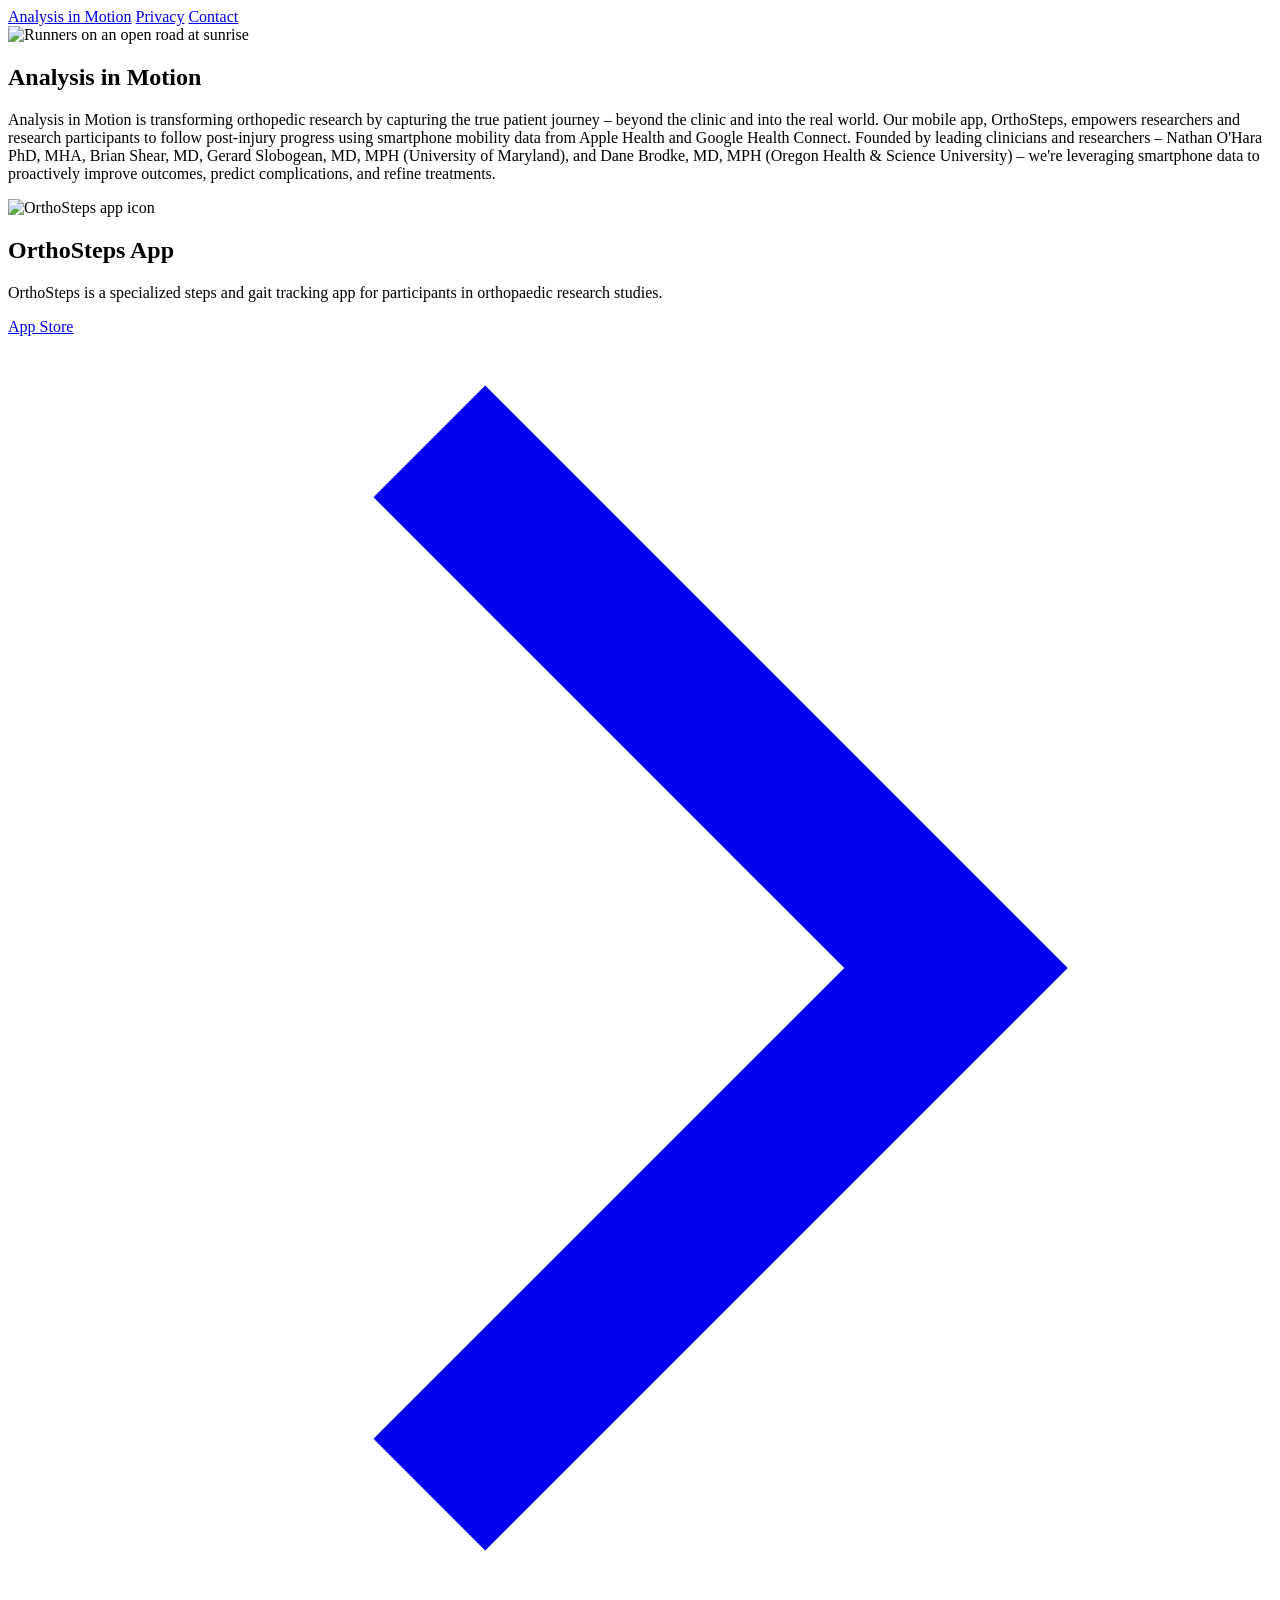
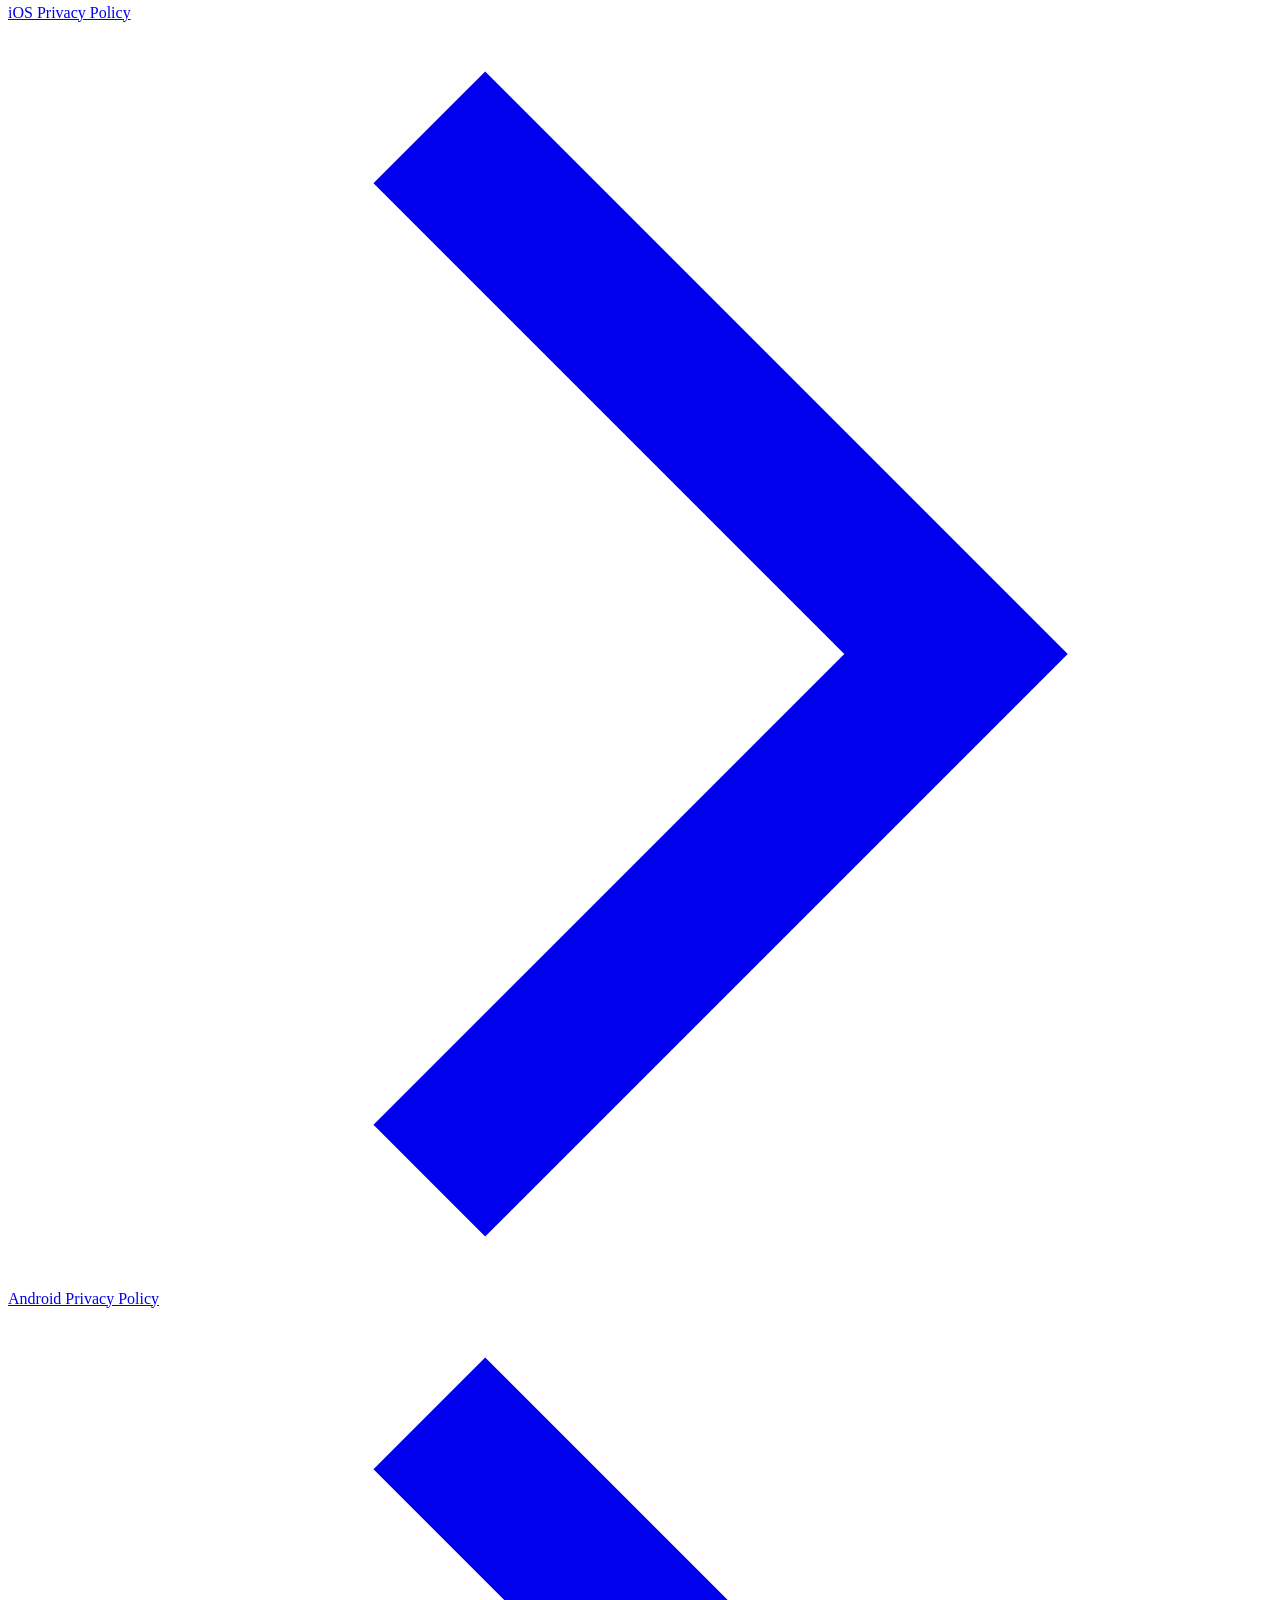
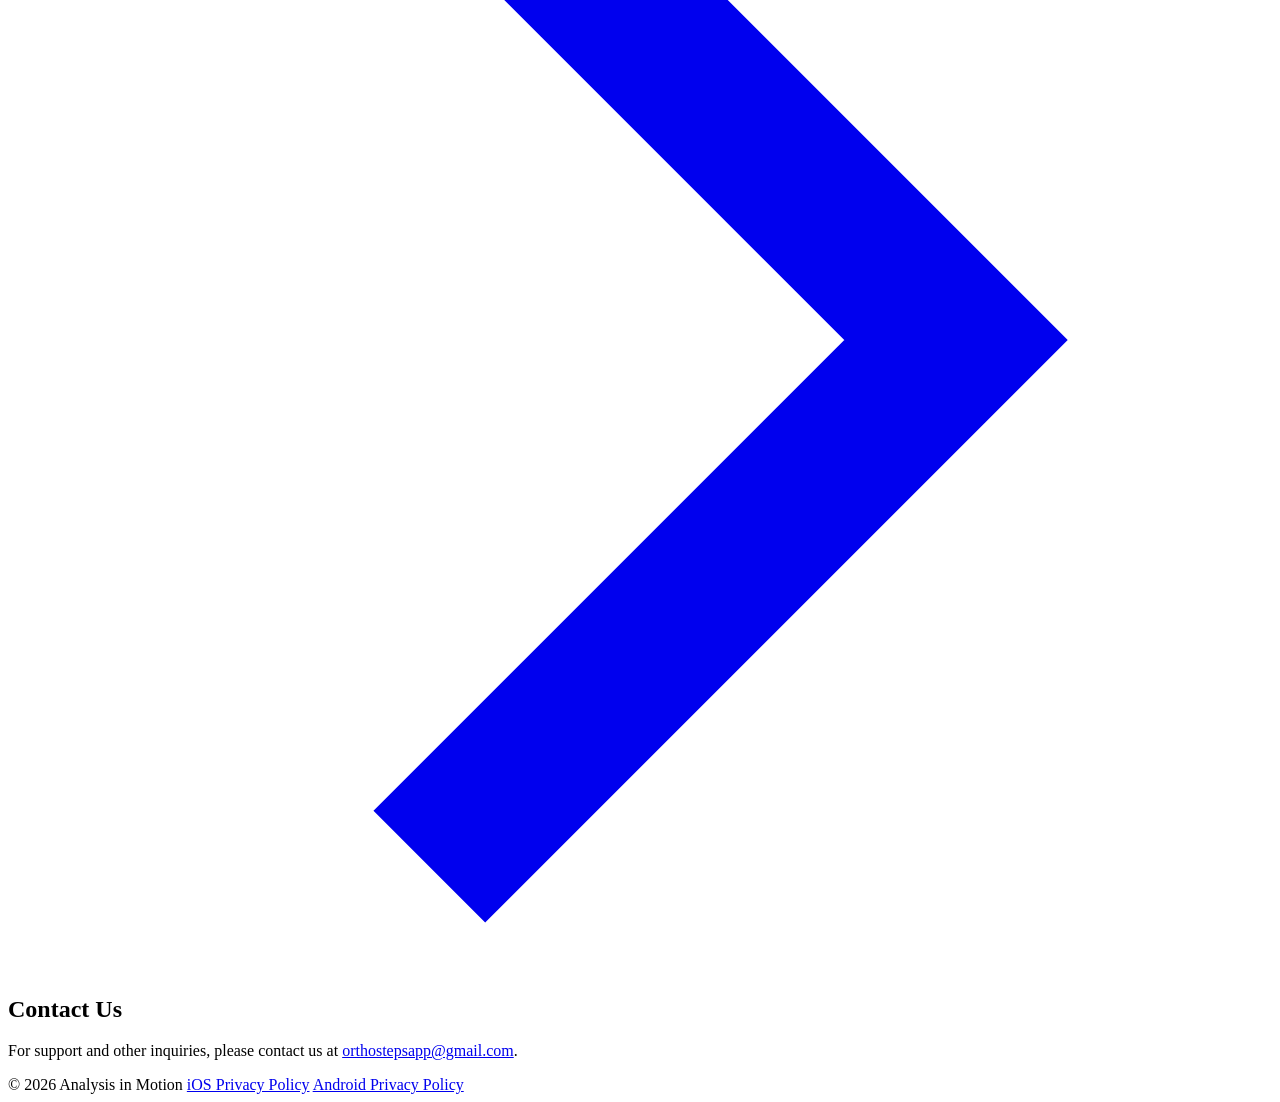
==== public/index.html @ 2c9e7f2e "Initial site: home page and privacy policies Co-Authored-By: Claude Fable 5.1 <noreply@anthropic.com" ====
<!DOCTYPE html>
<html lang="en">
<head>
  <meta charset="utf-8">
  <meta name="viewport" content="width=device-width, initial-scale=1">
  <title>Analysis In Motion</title>
  <meta name="description" content="Analysis in Motion is transforming orthopedic research by capturing the true patient journey. Makers of the OrthoSteps app.">
  <link rel="canonical" href="https://analysisinmotion.com/">
  <meta property="og:title" content="Analysis In Motion">
  <meta property="og:description" content="Transforming orthopedic research by capturing the true patient journey.">
  <meta property="og:image" content="https://analysisinmotion.com/assets/card.jpg">
  <meta property="og:url" content="https://analysisinmotion.com/">
  <meta name="theme-color" content="#f2f4f7">
  <link rel="icon" href="/favicon.svg" type="image/svg+xml">
  <link rel="preconnect" href="https://fonts.googleapis.com">
  <link rel="preconnect" href="https://fonts.gstatic.com" crossorigin>
  <link href="https://fonts.googleapis.com/css2?family=Inter:wght@300;400&display=swap" rel="stylesheet">
  <link rel="stylesheet" href="/styles.css">
</head>
<body>
  <nav class="nav">
    <a class="brand" href="/">Analysis in Motion</a>
    <span class="links">
      <a href="/privacy">Privacy</a>
      <a href="mailto:orthostepsapp@gmail.com">Contact</a>
    </span>
  </nav>

  <main class="wrap">
    <div class="card">
      <div class="hero">
        <img src="/assets/hero.jpg" alt="Runners on an open road at sunrise" width="1800" height="1207">
      </div>

      <section class="section">
        <h1>Analysis in Motion</h1>
        <p>Analysis in Motion is transforming orthopedic research by capturing the true patient journey – beyond the clinic and into the real world. Our mobile app, OrthoSteps, empowers researchers and research participants to follow post-injury progress using smartphone mobility data from Apple Health and Google Health Connect. Founded by leading clinicians and researchers – Nathan O'Hara PhD, MHA, Brian Shear, MD, Gerard Slobogean, MD, MPH (University of Maryland), and Dane Brodke, MD, MPH (Oregon Health &amp; Science University) – we're leveraging smartphone data to proactively improve outcomes, predict complications, and refine treatments.</p>
      </section>

      <section class="section" id="orthosteps">
        <img class="app-icon" src="/assets/orthosteps-icon.png" alt="OrthoSteps app icon" width="60" height="60">
        <h2>OrthoSteps App</h2>
        <p>OrthoSteps is a specialized steps and gait tracking app for participants in orthopaedic research studies.</p>
        <div class="buttons">
          <a class="pill" href="https://apps.apple.com/us/app/orthosteps/id6744853010">App Store <svg viewBox="0 0 12 12" aria-hidden="true"><path d="M4 1l5 5-5 5" fill="none" stroke="currentColor" stroke-width="1.5"/></svg></a>
          <a class="pill" href="/privacy/ios">iOS Privacy Policy <svg viewBox="0 0 12 12" aria-hidden="true"><path d="M4 1l5 5-5 5" fill="none" stroke="currentColor" stroke-width="1.5"/></svg></a>
          <a class="pill" href="/privacy/android">Android Privacy Policy <svg viewBox="0 0 12 12" aria-hidden="true"><path d="M4 1l5 5-5 5" fill="none" stroke="currentColor" stroke-width="1.5"/></svg></a>
        </div>
      </section>

      <section class="section" id="contact">
        <h2>Contact Us</h2>
        <p>For support and other inquiries, please contact us at <a href="mailto:orthostepsapp@gmail.com">orthostepsapp@gmail.com</a>.</p>
      </section>
    </div>
  </main>

  <footer class="footer">
    <span>&copy; <span id="year">2026</span> Analysis in Motion</span>
    <span class="links">
      <a href="/privacy/ios">iOS Privacy Policy</a>
      <a href="/privacy/android">Android Privacy Policy</a>
    </span>
  </footer>
  <script>document.getElementById('year').textContent = new Date().getFullYear();</script>
</body>
</html>
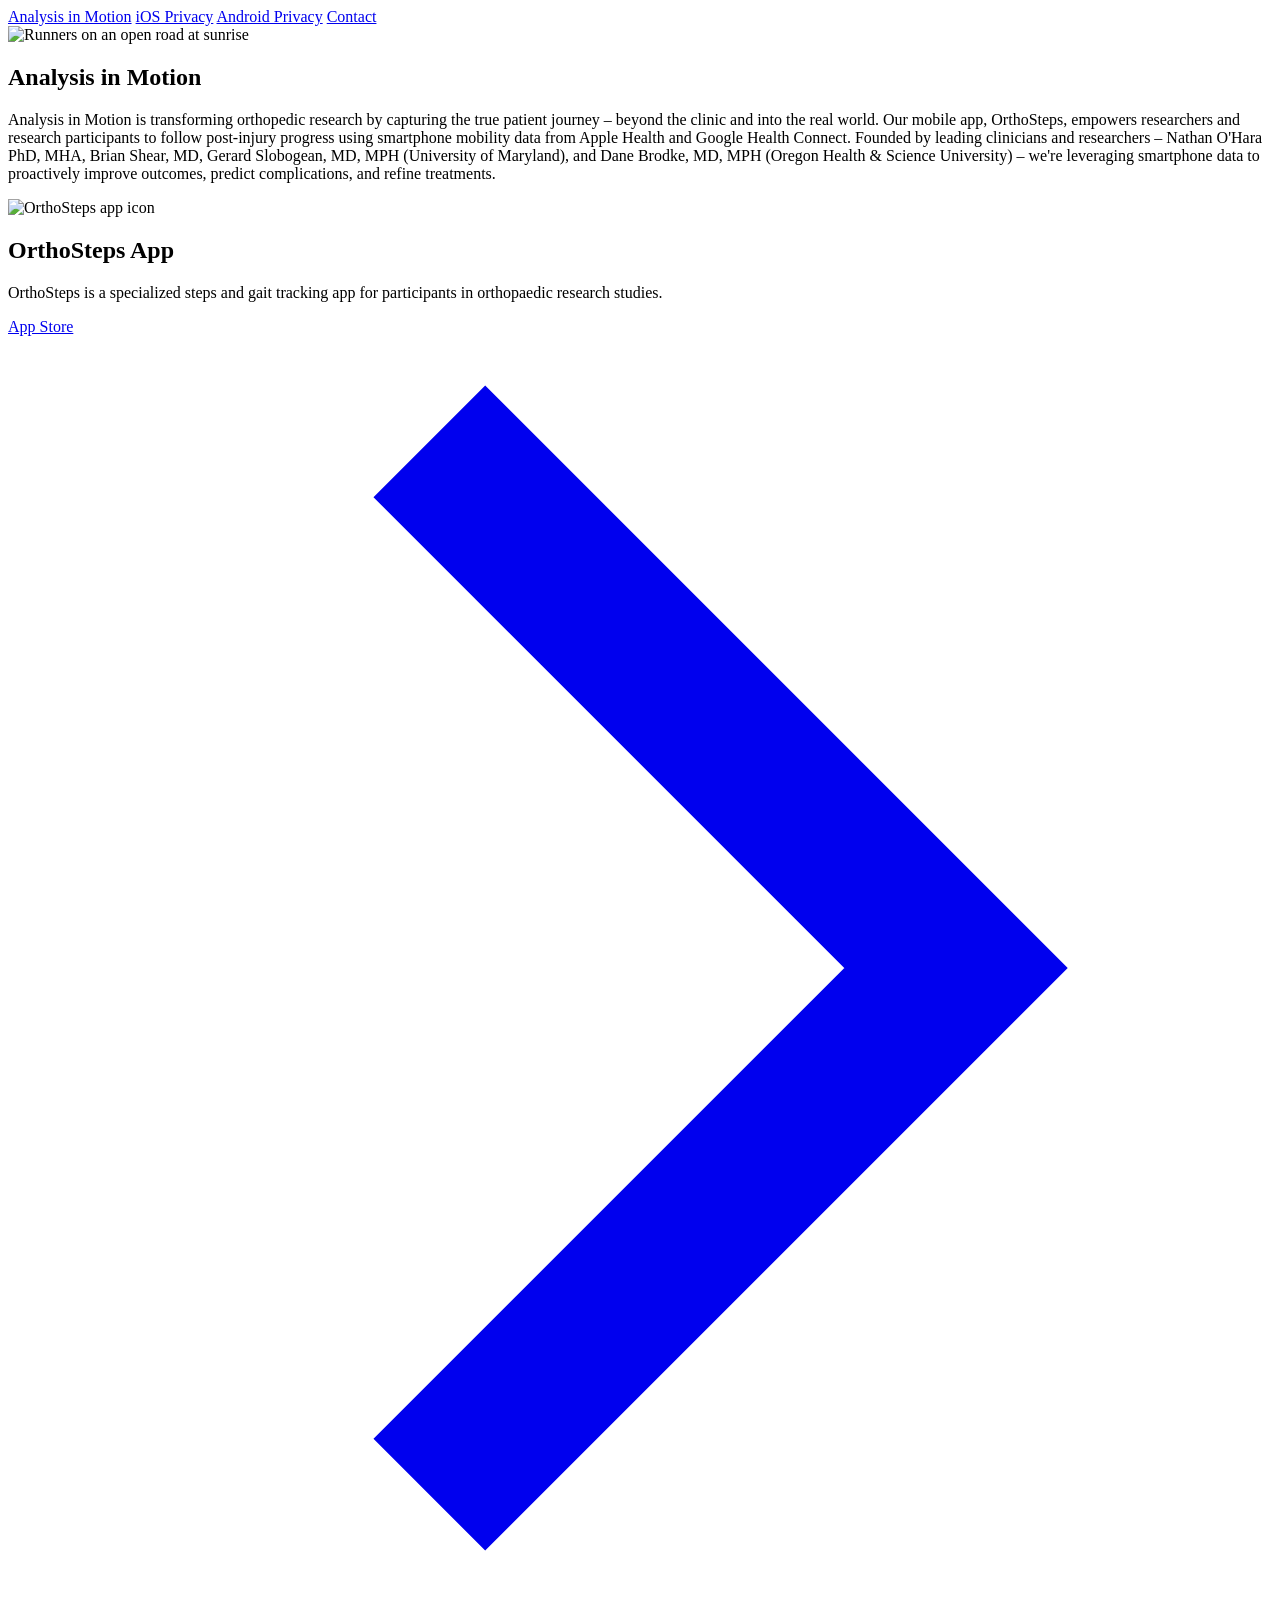
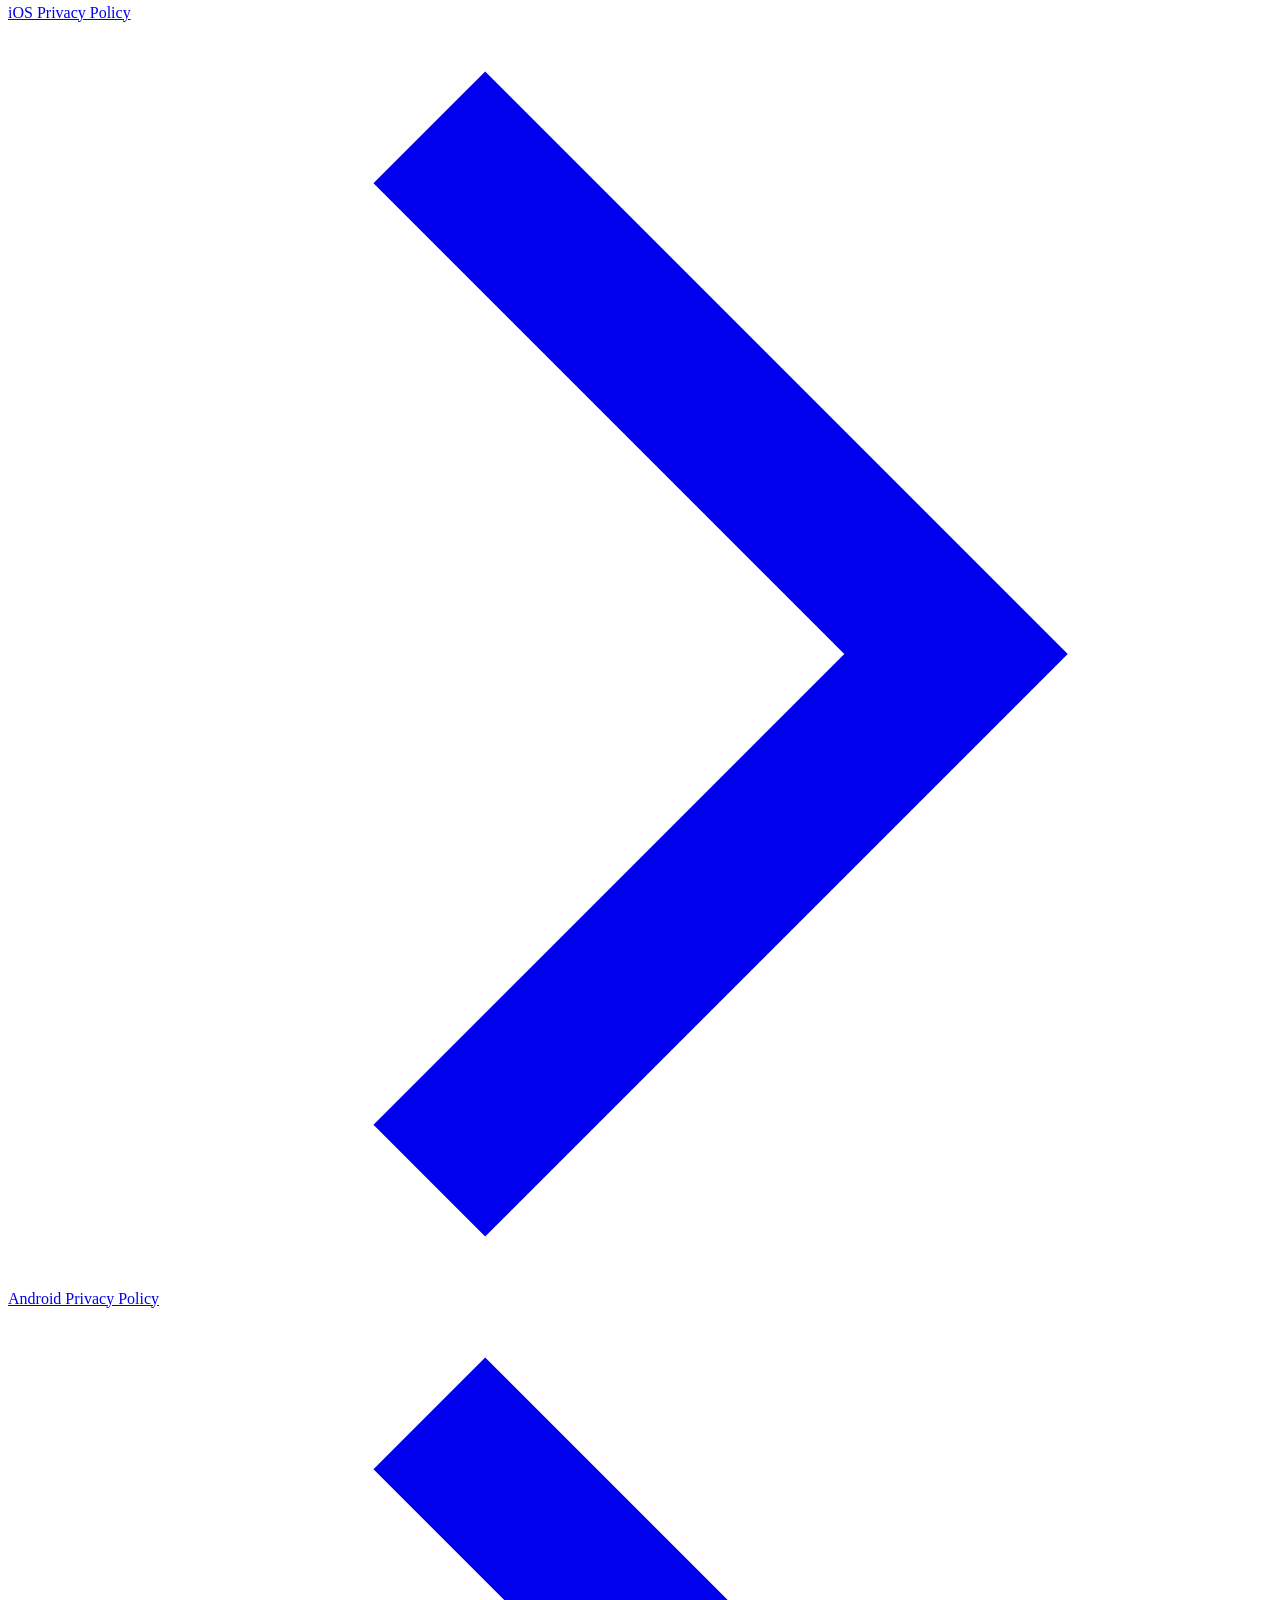
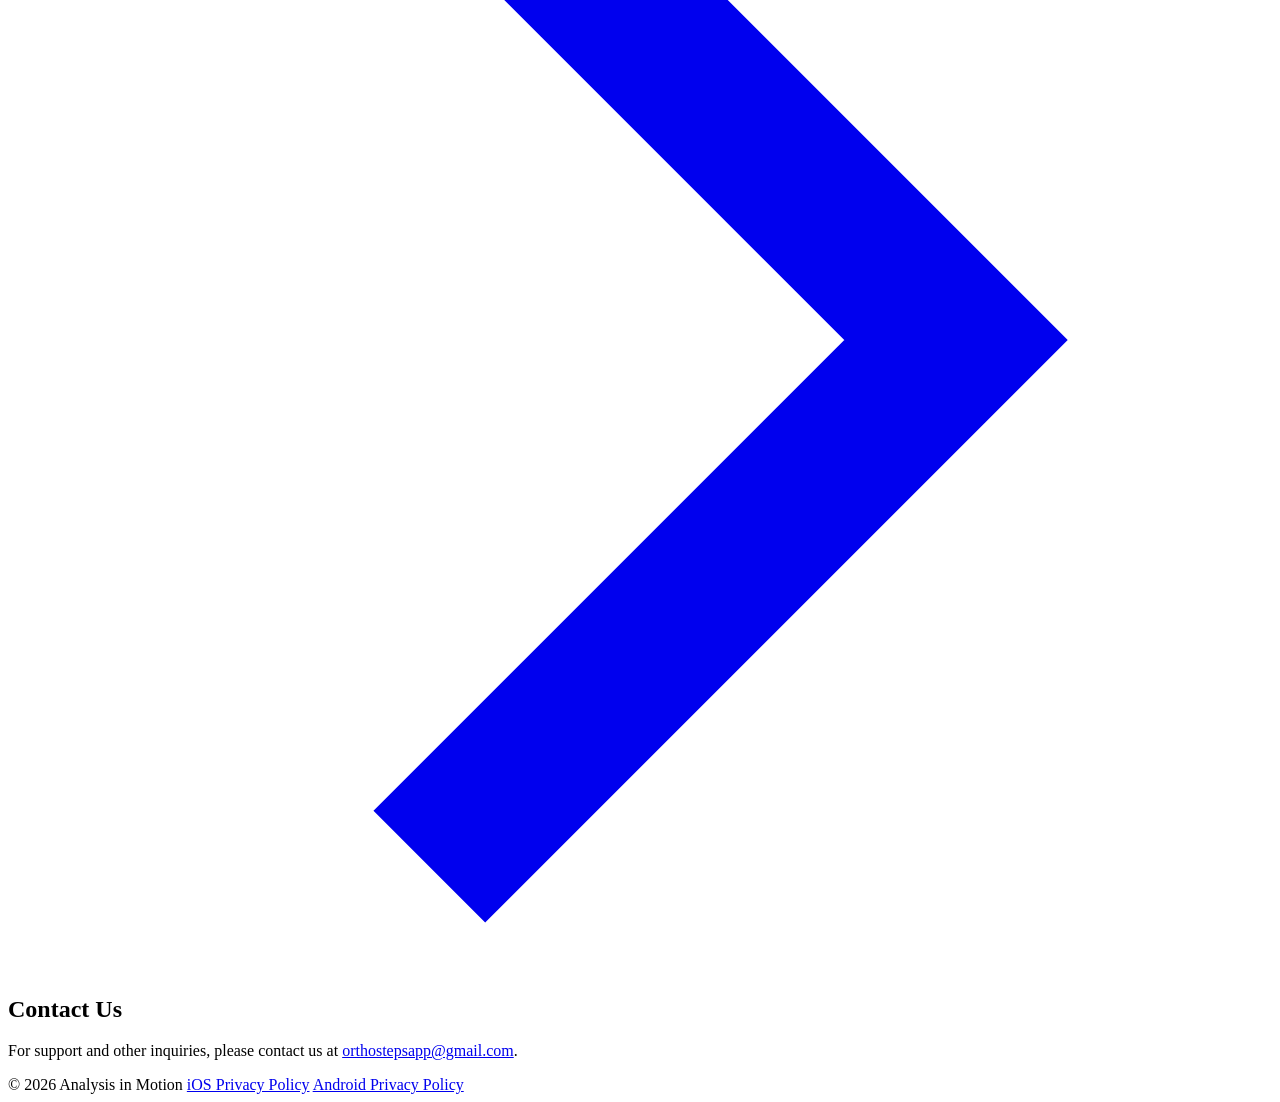
==== commit 42e4bb7f: "Link iOS and Android privacy policies separately in the nav Co-Authored-By: Claude Fable 5.1 <norepl" ====
--- a/public/index.html
+++ b/public/index.html
@@ -21,7 +21,8 @@
   <nav class="nav">
     <a class="brand" href="/">Analysis in Motion</a>
     <span class="links">
-      <a href="/privacy">Privacy</a>
+      <a href="/privacy/ios">iOS Privacy</a>
+      <a href="/privacy/android">Android Privacy</a>
       <a href="mailto:orthostepsapp@gmail.com">Contact</a>
     </span>
   </nav>
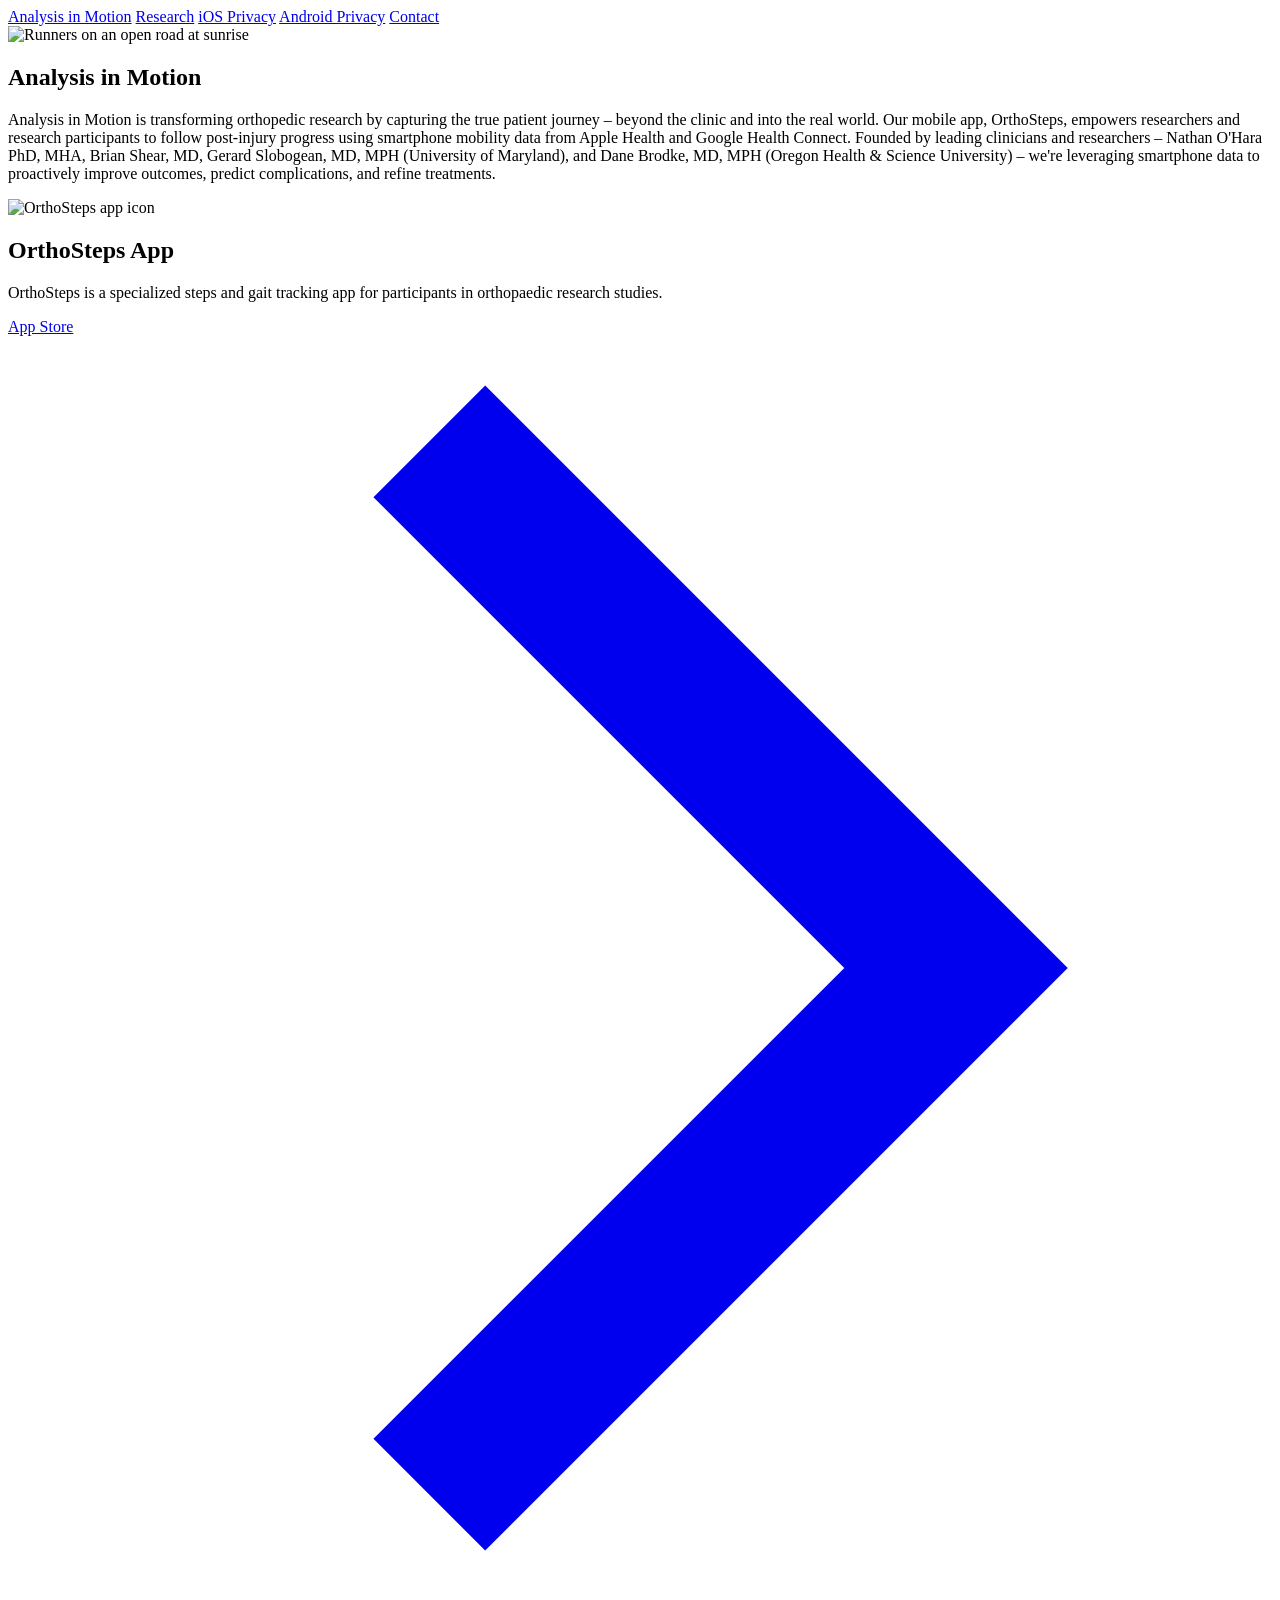
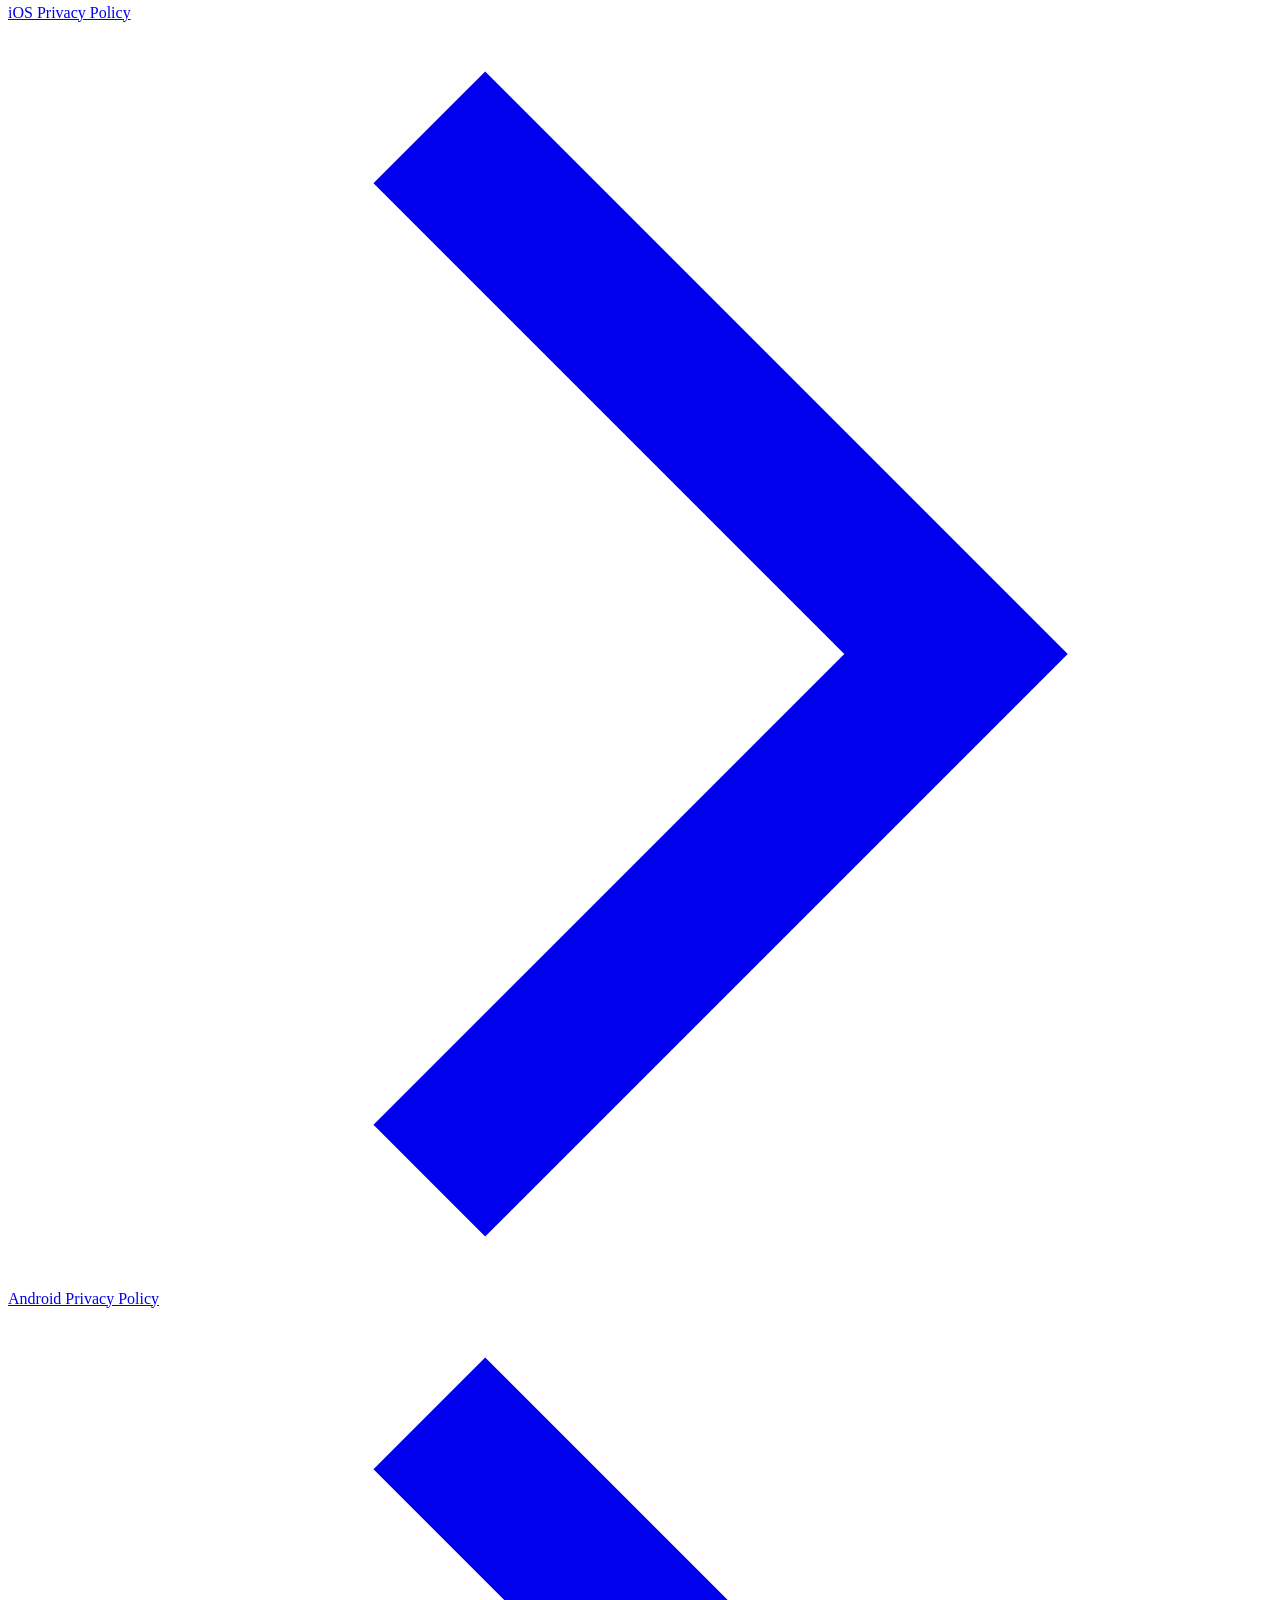
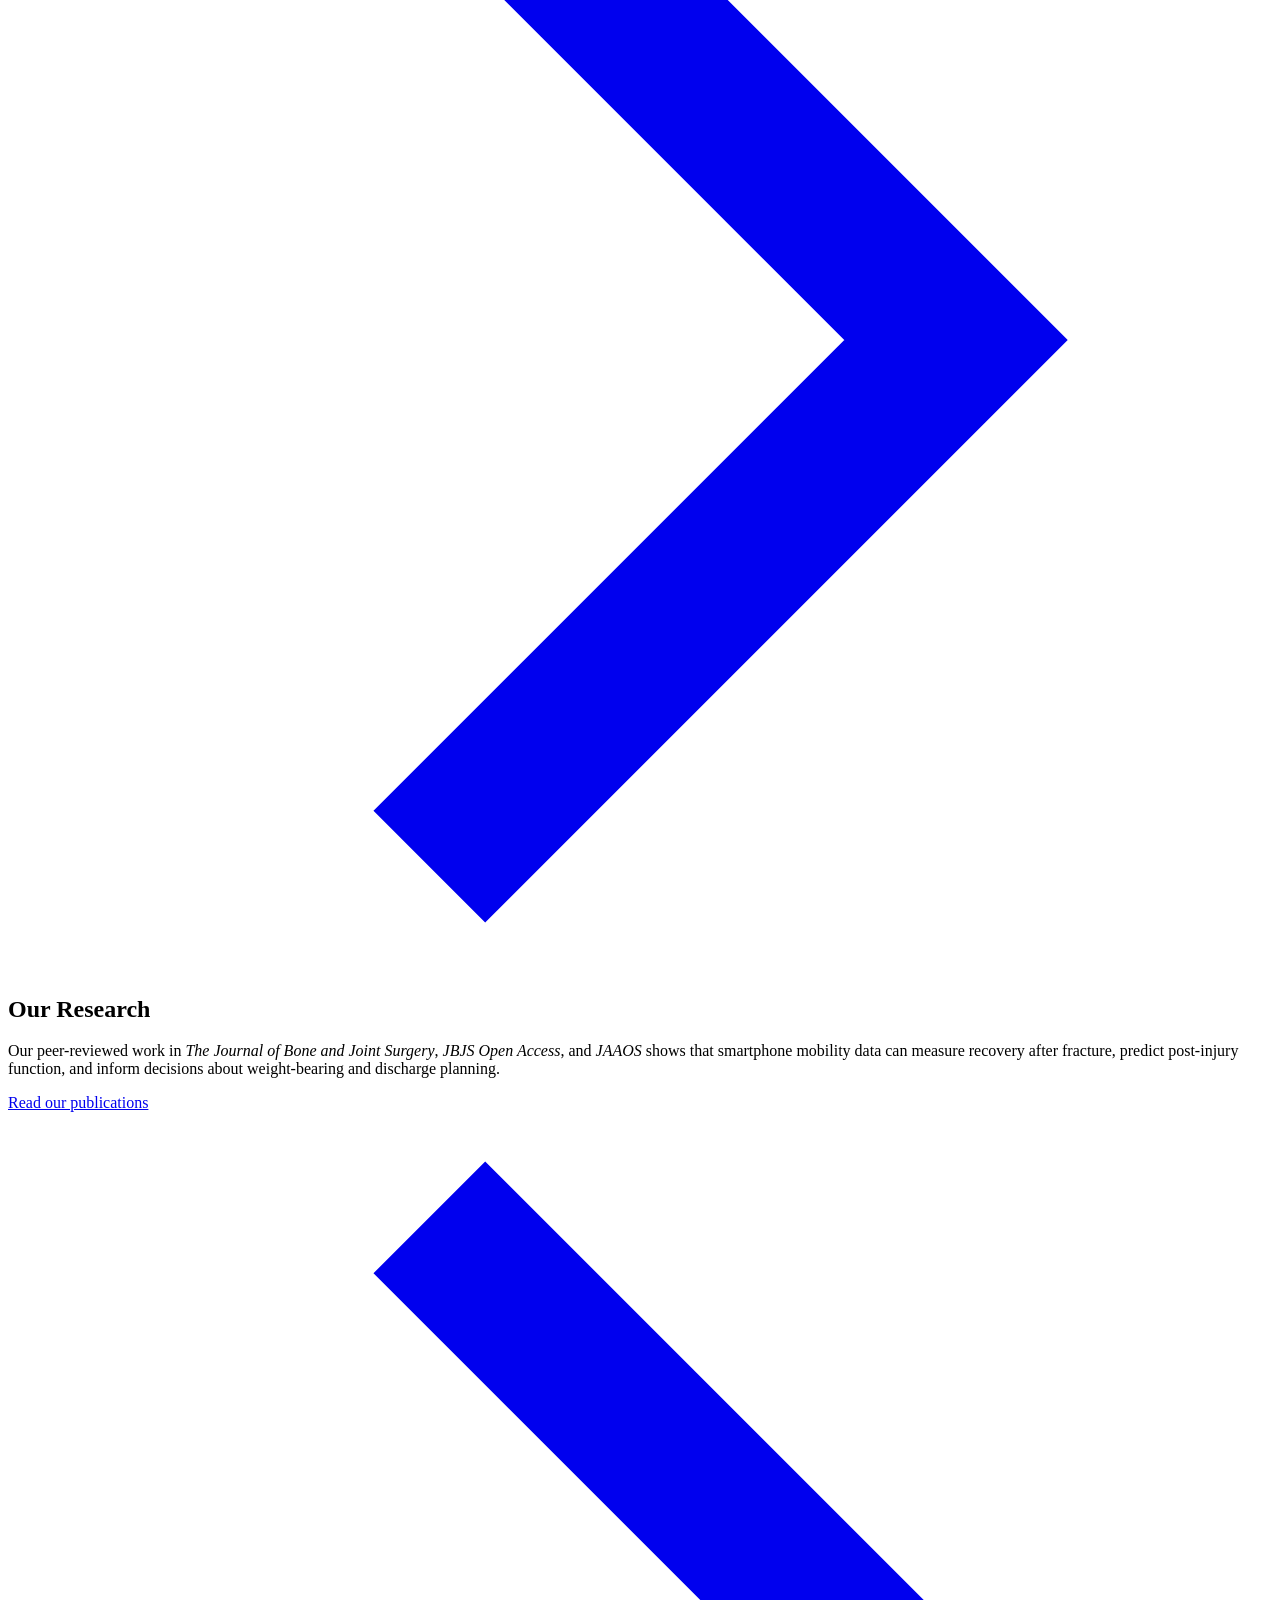
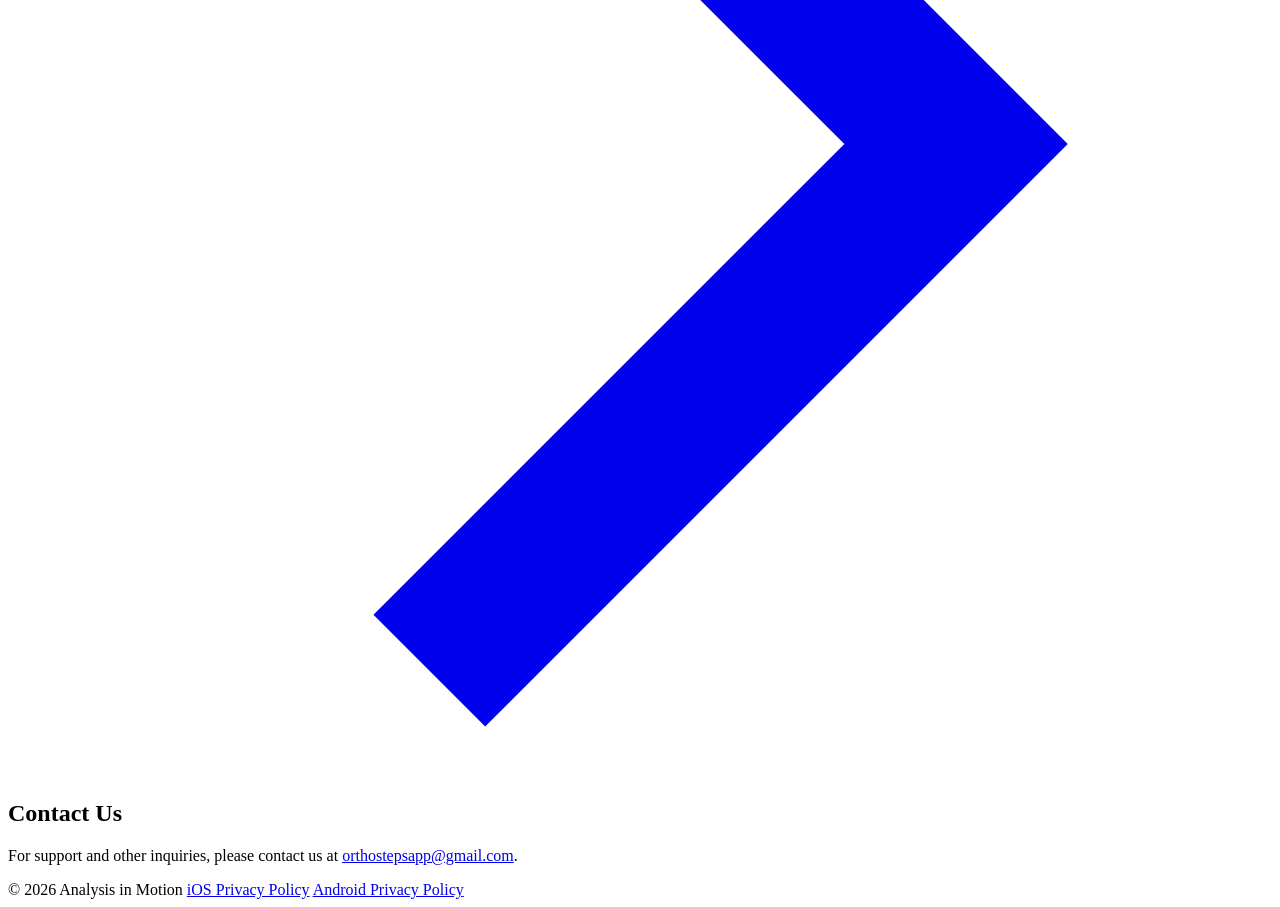
==== commit e337c0ef: "Add research page with four published manuscripts Co-Authored-By: Claude Fable 5.1 <noreply@anthropi" ====
--- a/public/index.html
+++ b/public/index.html
@@ -21,6 +21,7 @@
   <nav class="nav">
     <a class="brand" href="/">Analysis in Motion</a>
     <span class="links">
+      <a href="/research">Research</a>
       <a href="/privacy/ios">iOS Privacy</a>
       <a href="/privacy/android">Android Privacy</a>
       <a href="mailto:orthostepsapp@gmail.com">Contact</a>
@@ -49,6 +50,14 @@
         </div>
       </section>
 
+      <section class="section" id="research">
+        <h2>Our Research</h2>
+        <p>Our peer-reviewed work in <em>The Journal of Bone and Joint Surgery</em>, <em>JBJS Open Access</em>, and <em>JAAOS</em> shows that smartphone mobility data can measure recovery after fracture, predict post-injury function, and inform decisions about weight-bearing and discharge planning.</p>
+        <div class="buttons">
+          <a class="pill" href="/research">Read our publications <svg viewBox="0 0 12 12" aria-hidden="true"><path d="M4 1l5 5-5 5" fill="none" stroke="currentColor" stroke-width="1.5"/></svg></a>
+        </div>
+      </section>
+
       <section class="section" id="contact">
         <h2>Contact Us</h2>
         <p>For support and other inquiries, please contact us at <a href="mailto:orthostepsapp@gmail.com">orthostepsapp@gmail.com</a>.</p>
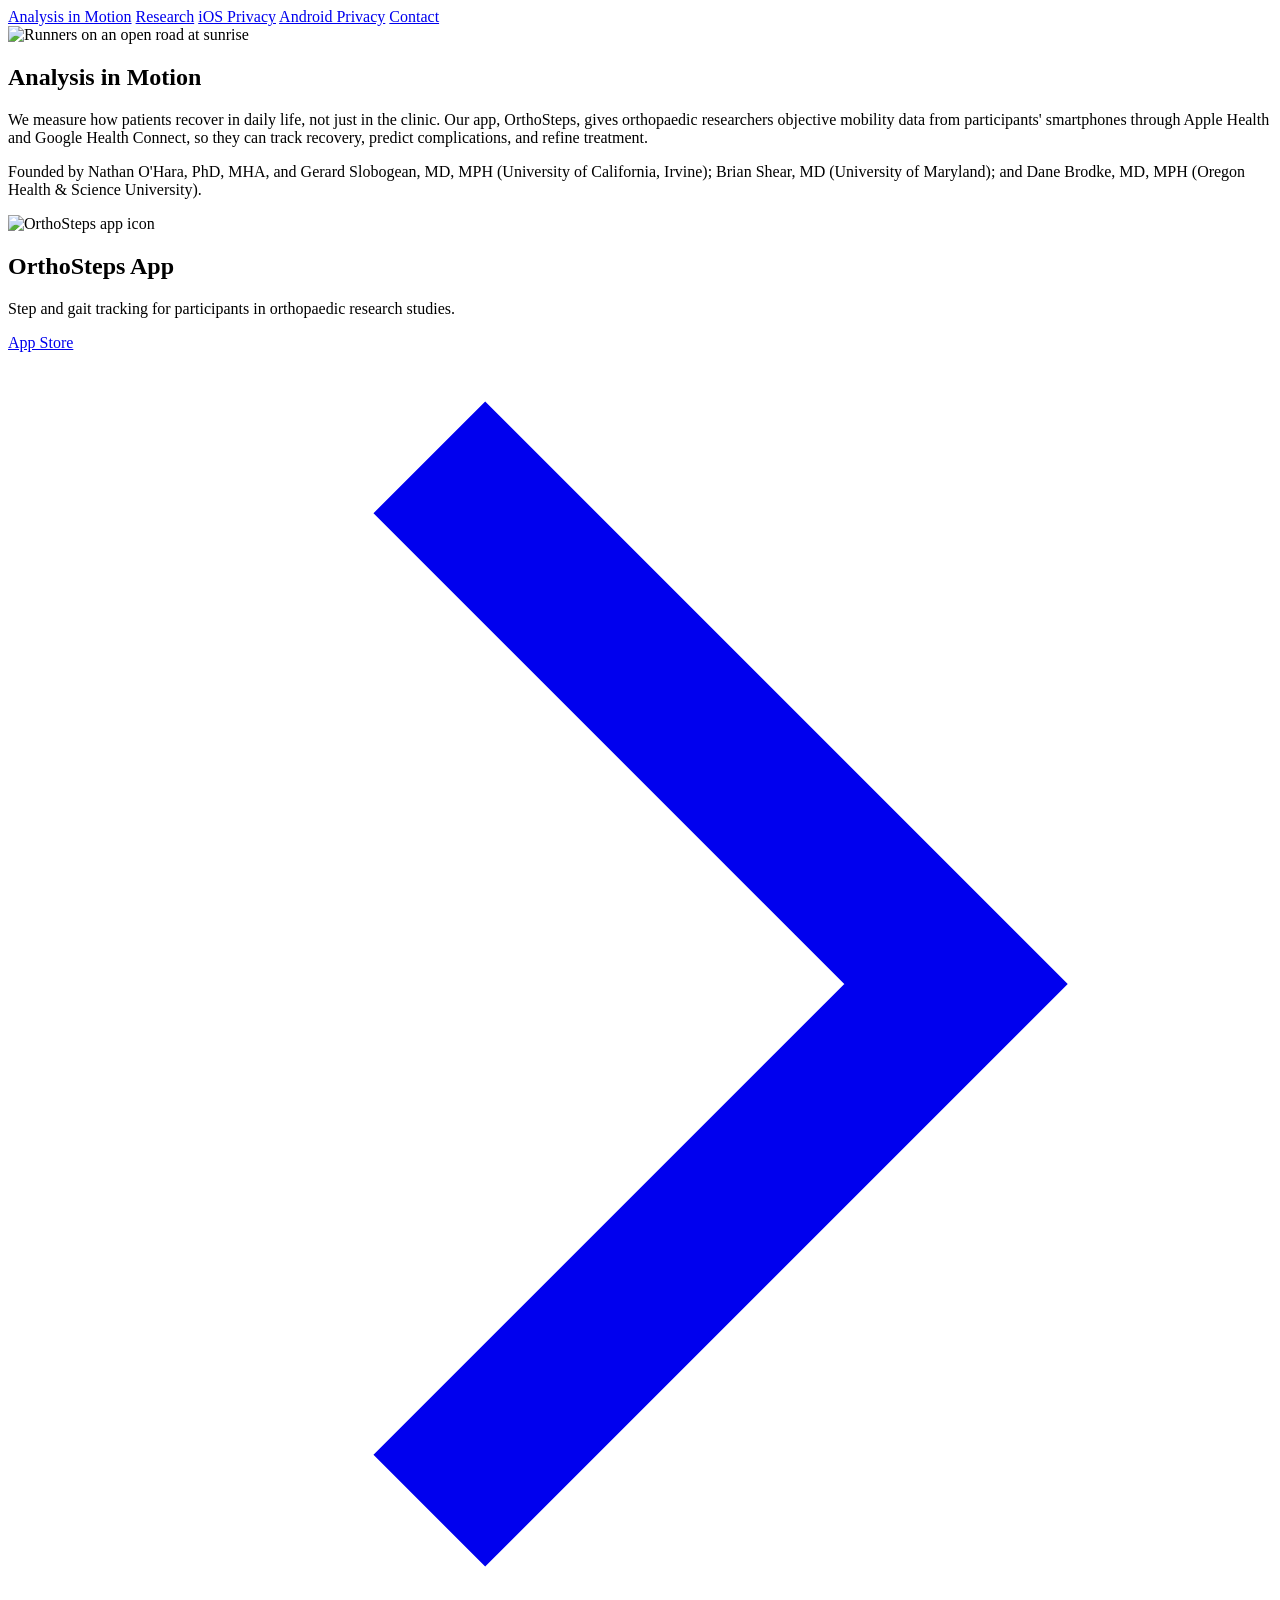
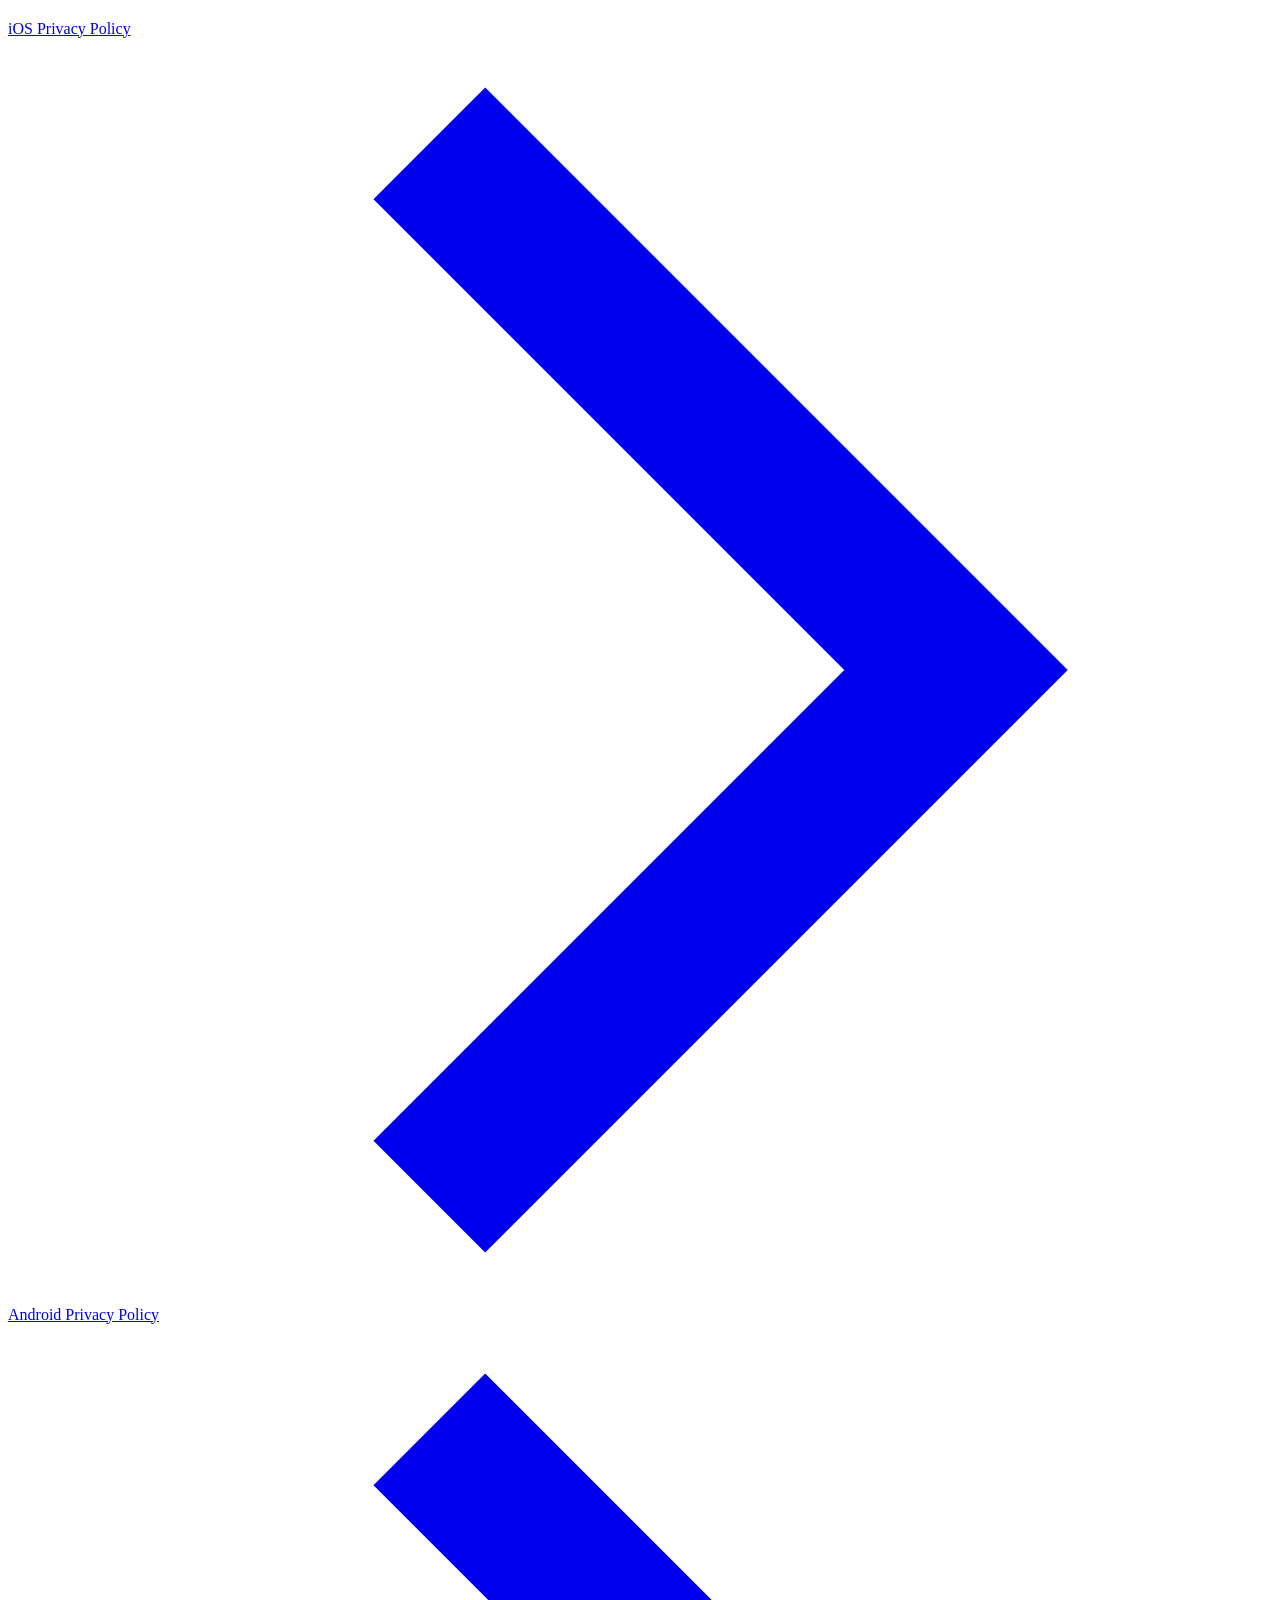
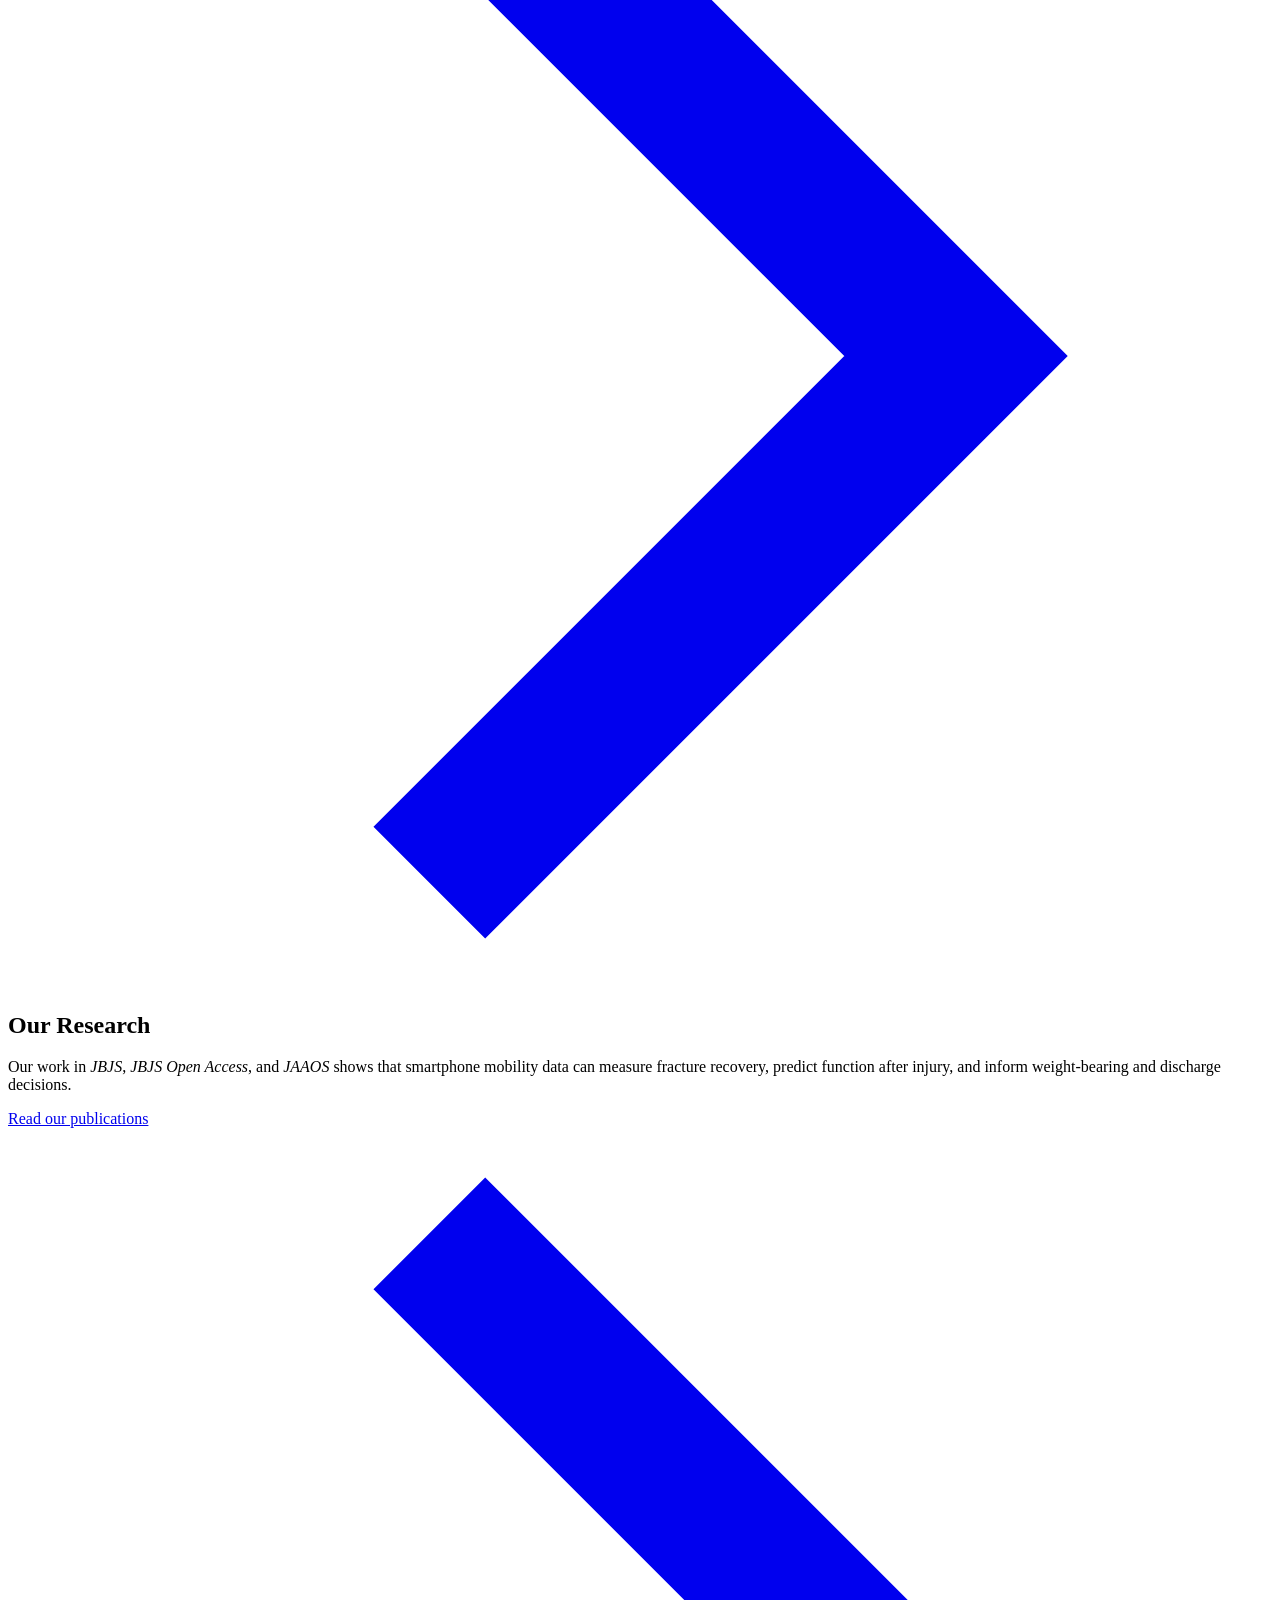
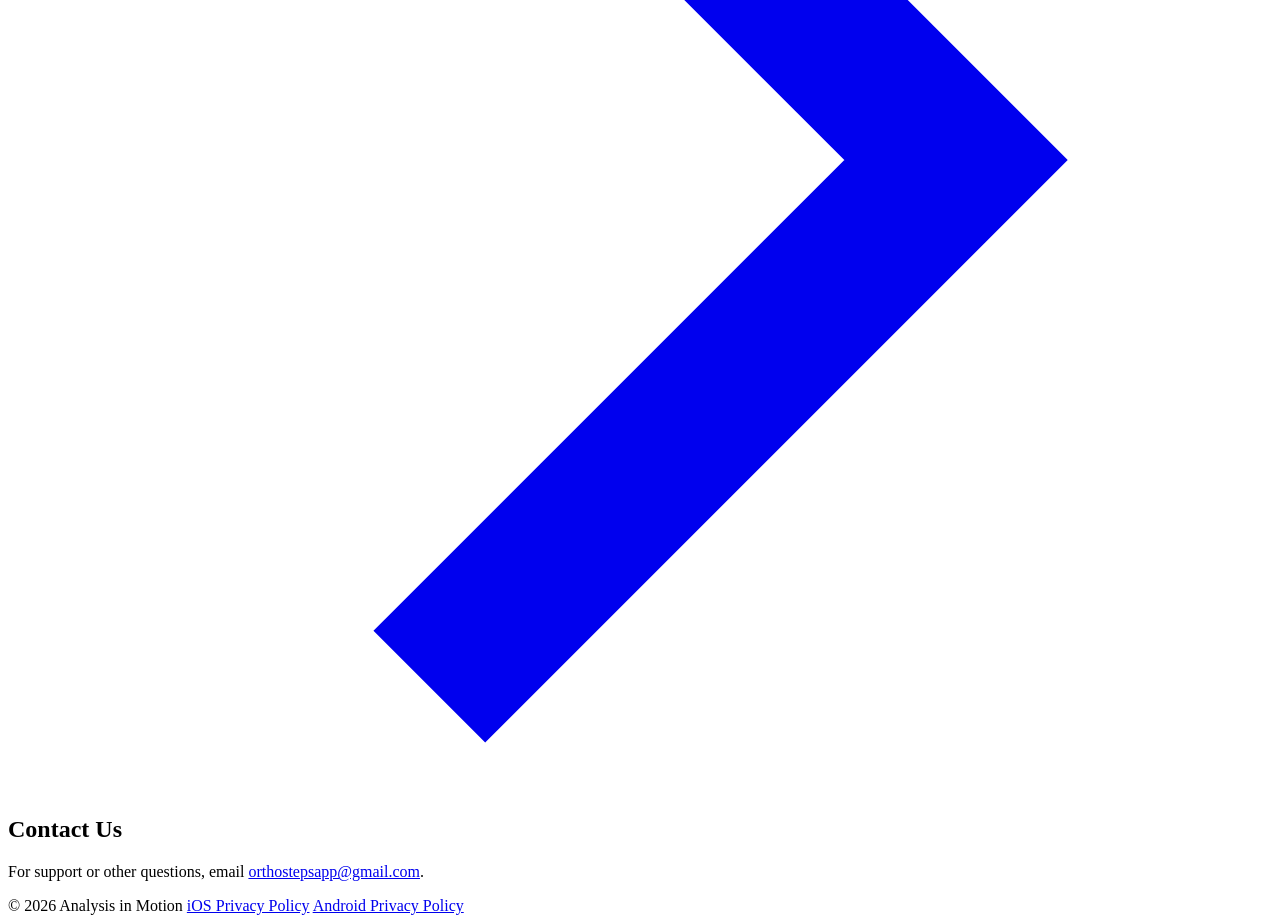
==== commit ec1d9dcf: "Tighten homepage copy and update O'Hara and Slobogean to UC Irvine Co-Authored-By: Claude Opus 5.5 <" ====
--- a/public/index.html
+++ b/public/index.html
@@ -4,10 +4,10 @@
   <meta charset="utf-8">
   <meta name="viewport" content="width=device-width, initial-scale=1">
   <title>Analysis In Motion</title>
-  <meta name="description" content="Analysis in Motion is transforming orthopedic research by capturing the true patient journey. Makers of the OrthoSteps app.">
+  <meta name="description" content="Analysis in Motion measures real-world recovery for orthopaedic research. Makers of the OrthoSteps app.">
   <link rel="canonical" href="https://analysisinmotion.com/">
   <meta property="og:title" content="Analysis In Motion">
-  <meta property="og:description" content="Transforming orthopedic research by capturing the true patient journey.">
+  <meta property="og:description" content="Measuring real-world recovery for orthopaedic research.">
   <meta property="og:image" content="https://analysisinmotion.com/assets/card.jpg">
   <meta property="og:url" content="https://analysisinmotion.com/">
   <meta name="theme-color" content="#f2f4f7">
@@ -36,13 +36,14 @@
 
       <section class="section">
         <h1>Analysis in Motion</h1>
-        <p>Analysis in Motion is transforming orthopedic research by capturing the true patient journey – beyond the clinic and into the real world. Our mobile app, OrthoSteps, empowers researchers and research participants to follow post-injury progress using smartphone mobility data from Apple Health and Google Health Connect. Founded by leading clinicians and researchers – Nathan O'Hara PhD, MHA, Brian Shear, MD, Gerard Slobogean, MD, MPH (University of Maryland), and Dane Brodke, MD, MPH (Oregon Health &amp; Science University) – we're leveraging smartphone data to proactively improve outcomes, predict complications, and refine treatments.</p>
+        <p>We measure how patients recover in daily life, not just in the clinic. Our app, OrthoSteps, gives orthopaedic researchers objective mobility data from participants' smartphones through Apple Health and Google Health Connect, so they can track recovery, predict complications, and refine treatment.</p>
+        <p>Founded by Nathan O'Hara, PhD, MHA, and Gerard Slobogean, MD, MPH (University of California, Irvine); Brian Shear, MD (University of Maryland); and Dane Brodke, MD, MPH (Oregon Health &amp; Science University).</p>
       </section>
 
       <section class="section" id="orthosteps">
         <img class="app-icon" src="/assets/orthosteps-icon.png" alt="OrthoSteps app icon" width="60" height="60">
         <h2>OrthoSteps App</h2>
-        <p>OrthoSteps is a specialized steps and gait tracking app for participants in orthopaedic research studies.</p>
+        <p>Step and gait tracking for participants in orthopaedic research studies.</p>
         <div class="buttons">
           <a class="pill" href="https://apps.apple.com/us/app/orthosteps/id6744853010">App Store <svg viewBox="0 0 12 12" aria-hidden="true"><path d="M4 1l5 5-5 5" fill="none" stroke="currentColor" stroke-width="1.5"/></svg></a>
           <a class="pill" href="/privacy/ios">iOS Privacy Policy <svg viewBox="0 0 12 12" aria-hidden="true"><path d="M4 1l5 5-5 5" fill="none" stroke="currentColor" stroke-width="1.5"/></svg></a>
@@ -52,7 +53,7 @@
 
       <section class="section" id="research">
         <h2>Our Research</h2>
-        <p>Our peer-reviewed work in <em>The Journal of Bone and Joint Surgery</em>, <em>JBJS Open Access</em>, and <em>JAAOS</em> shows that smartphone mobility data can measure recovery after fracture, predict post-injury function, and inform decisions about weight-bearing and discharge planning.</p>
+        <p>Our work in <em>JBJS</em>, <em>JBJS Open Access</em>, and <em>JAAOS</em> shows that smartphone mobility data can measure fracture recovery, predict function after injury, and inform weight-bearing and discharge decisions.</p>
         <div class="buttons">
           <a class="pill" href="/research">Read our publications <svg viewBox="0 0 12 12" aria-hidden="true"><path d="M4 1l5 5-5 5" fill="none" stroke="currentColor" stroke-width="1.5"/></svg></a>
         </div>
@@ -60,7 +61,7 @@
 
       <section class="section" id="contact">
         <h2>Contact Us</h2>
-        <p>For support and other inquiries, please contact us at <a href="mailto:orthostepsapp@gmail.com">orthostepsapp@gmail.com</a>.</p>
+        <p>For support or other questions, email <a href="mailto:orthostepsapp@gmail.com">orthostepsapp@gmail.com</a>.</p>
       </section>
     </div>
   </main>
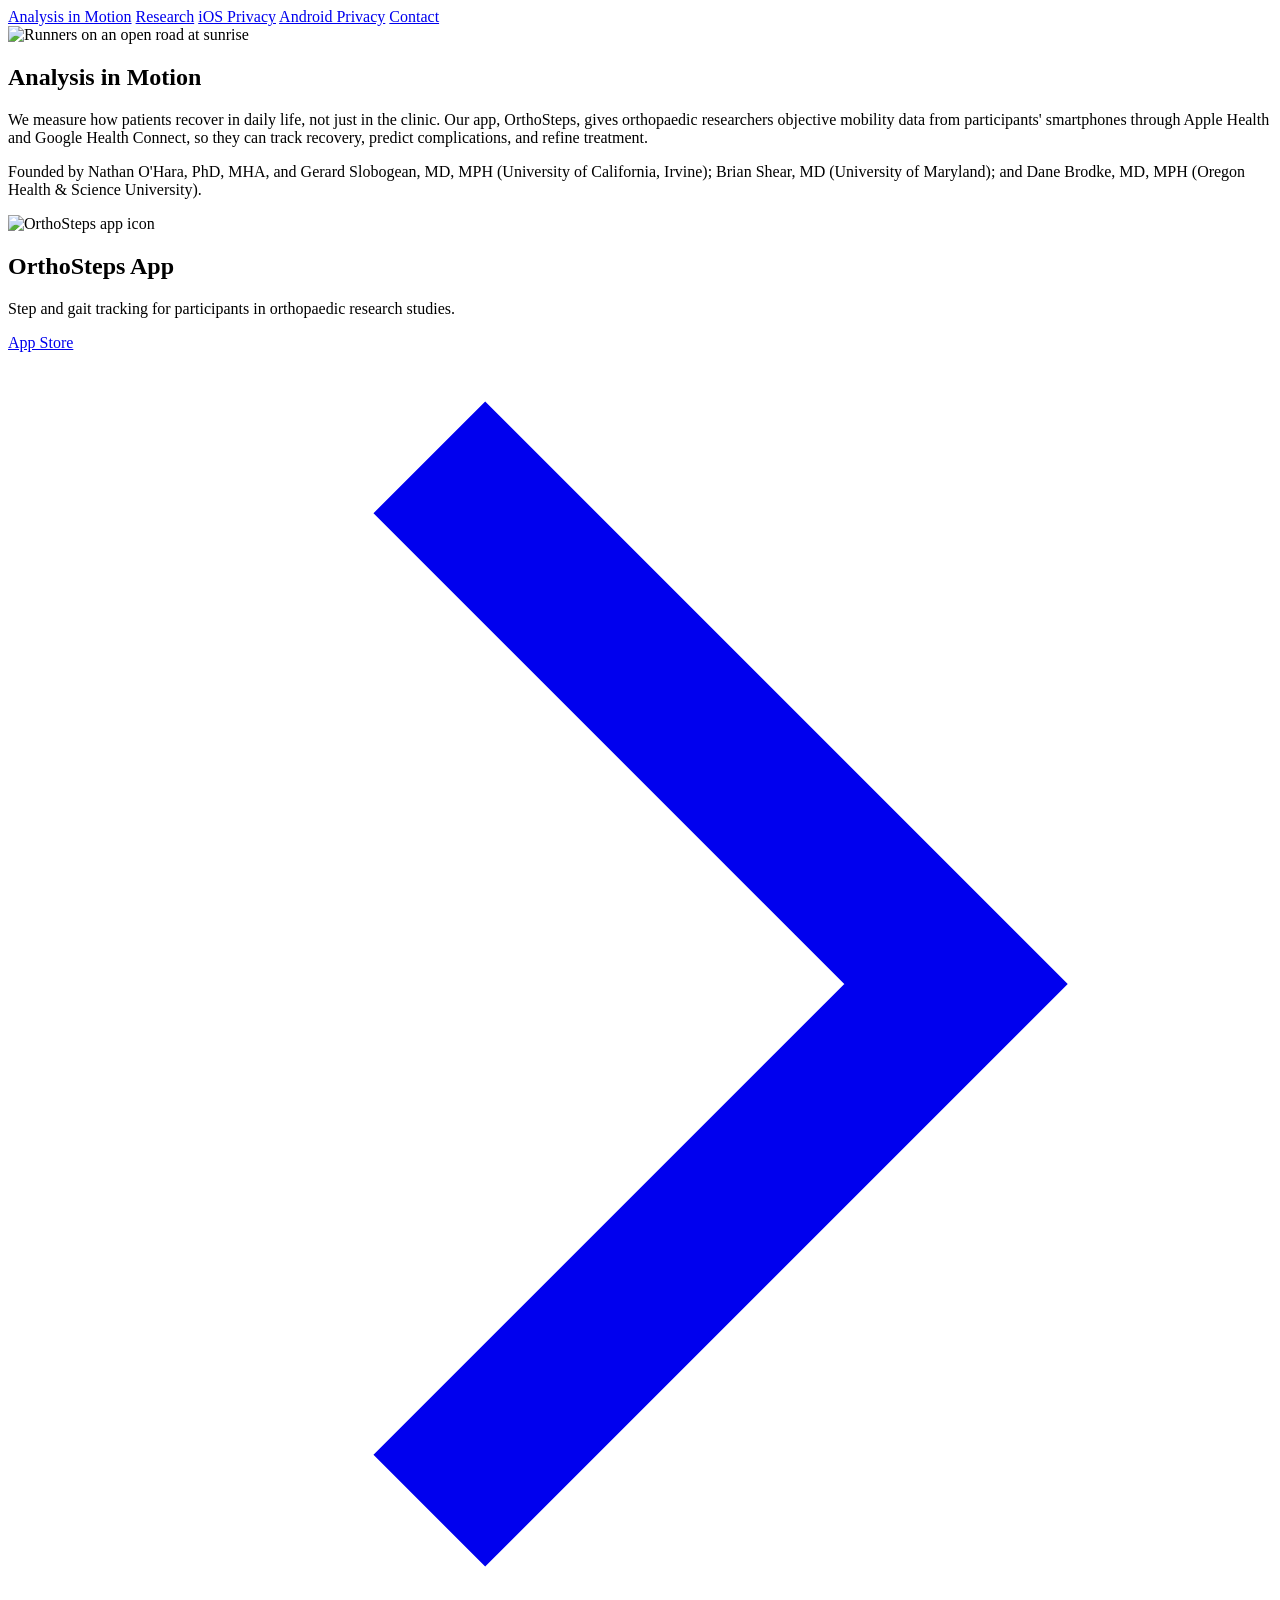
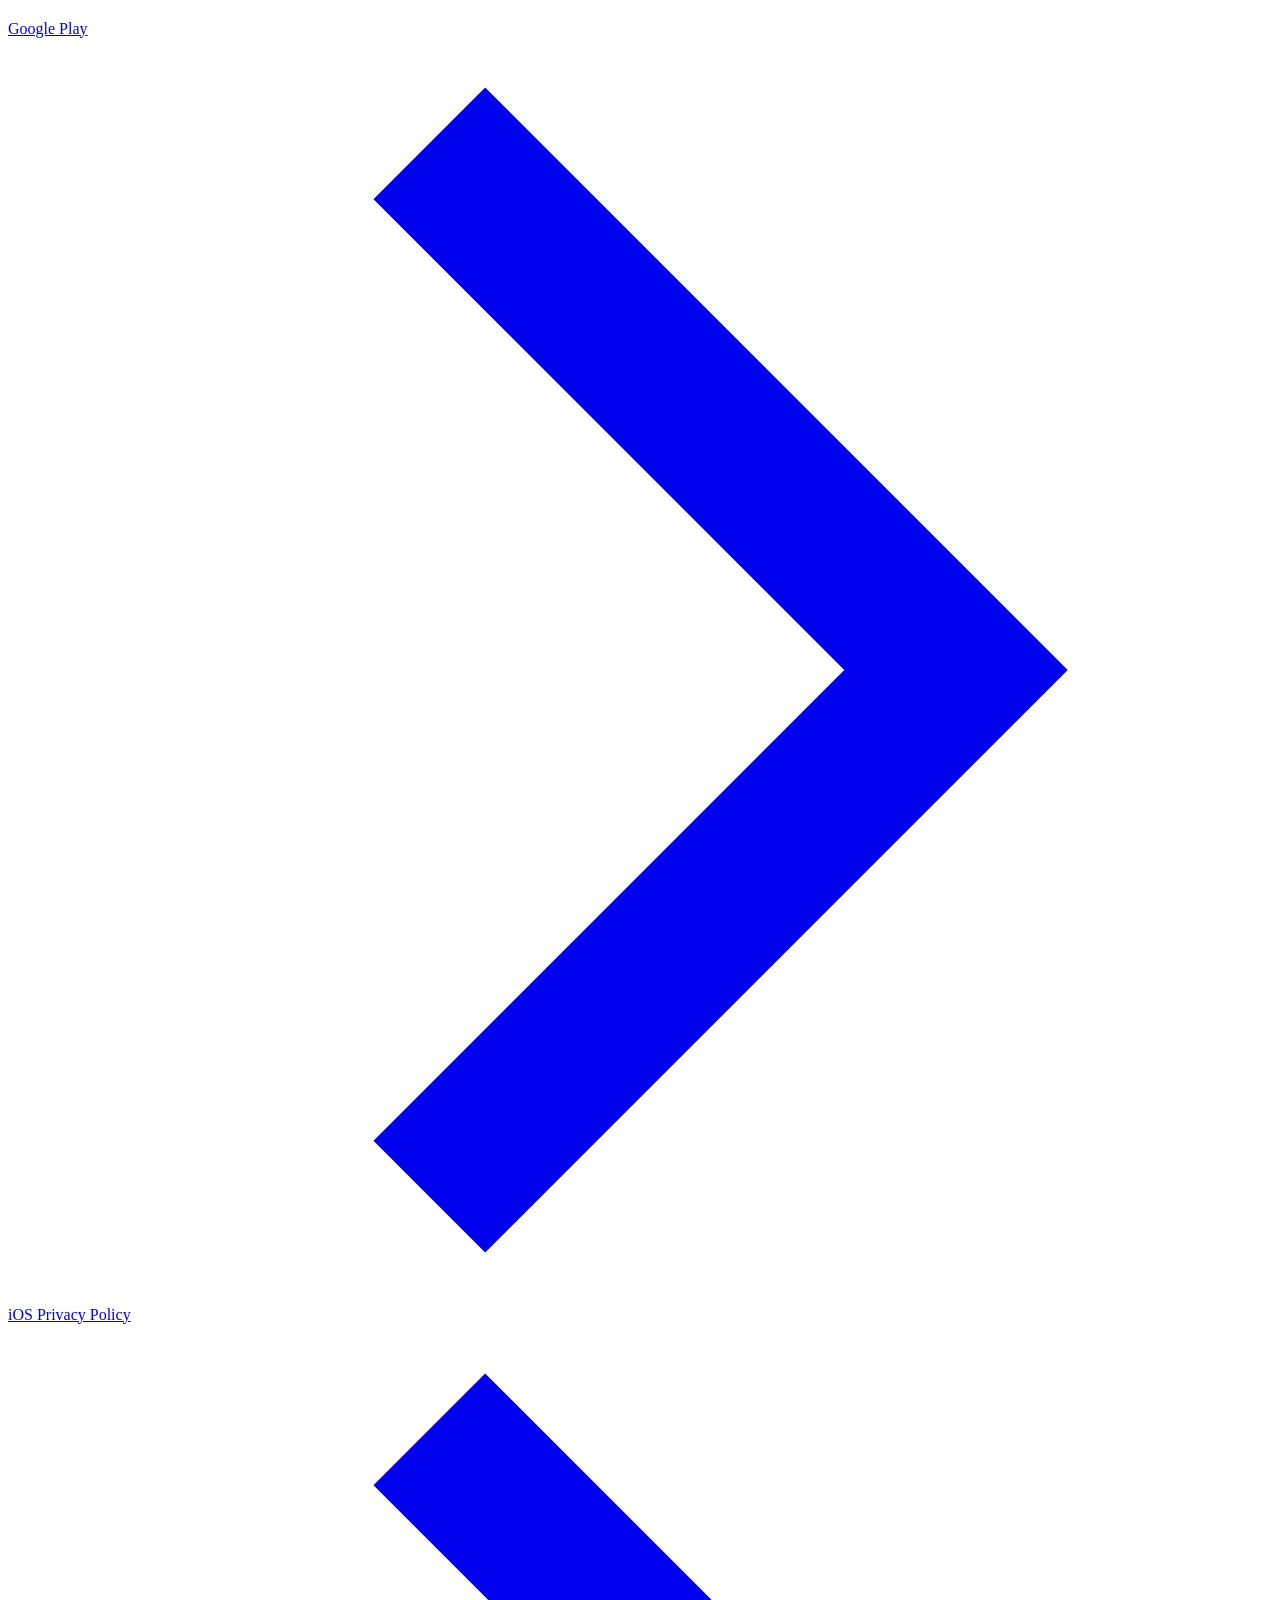
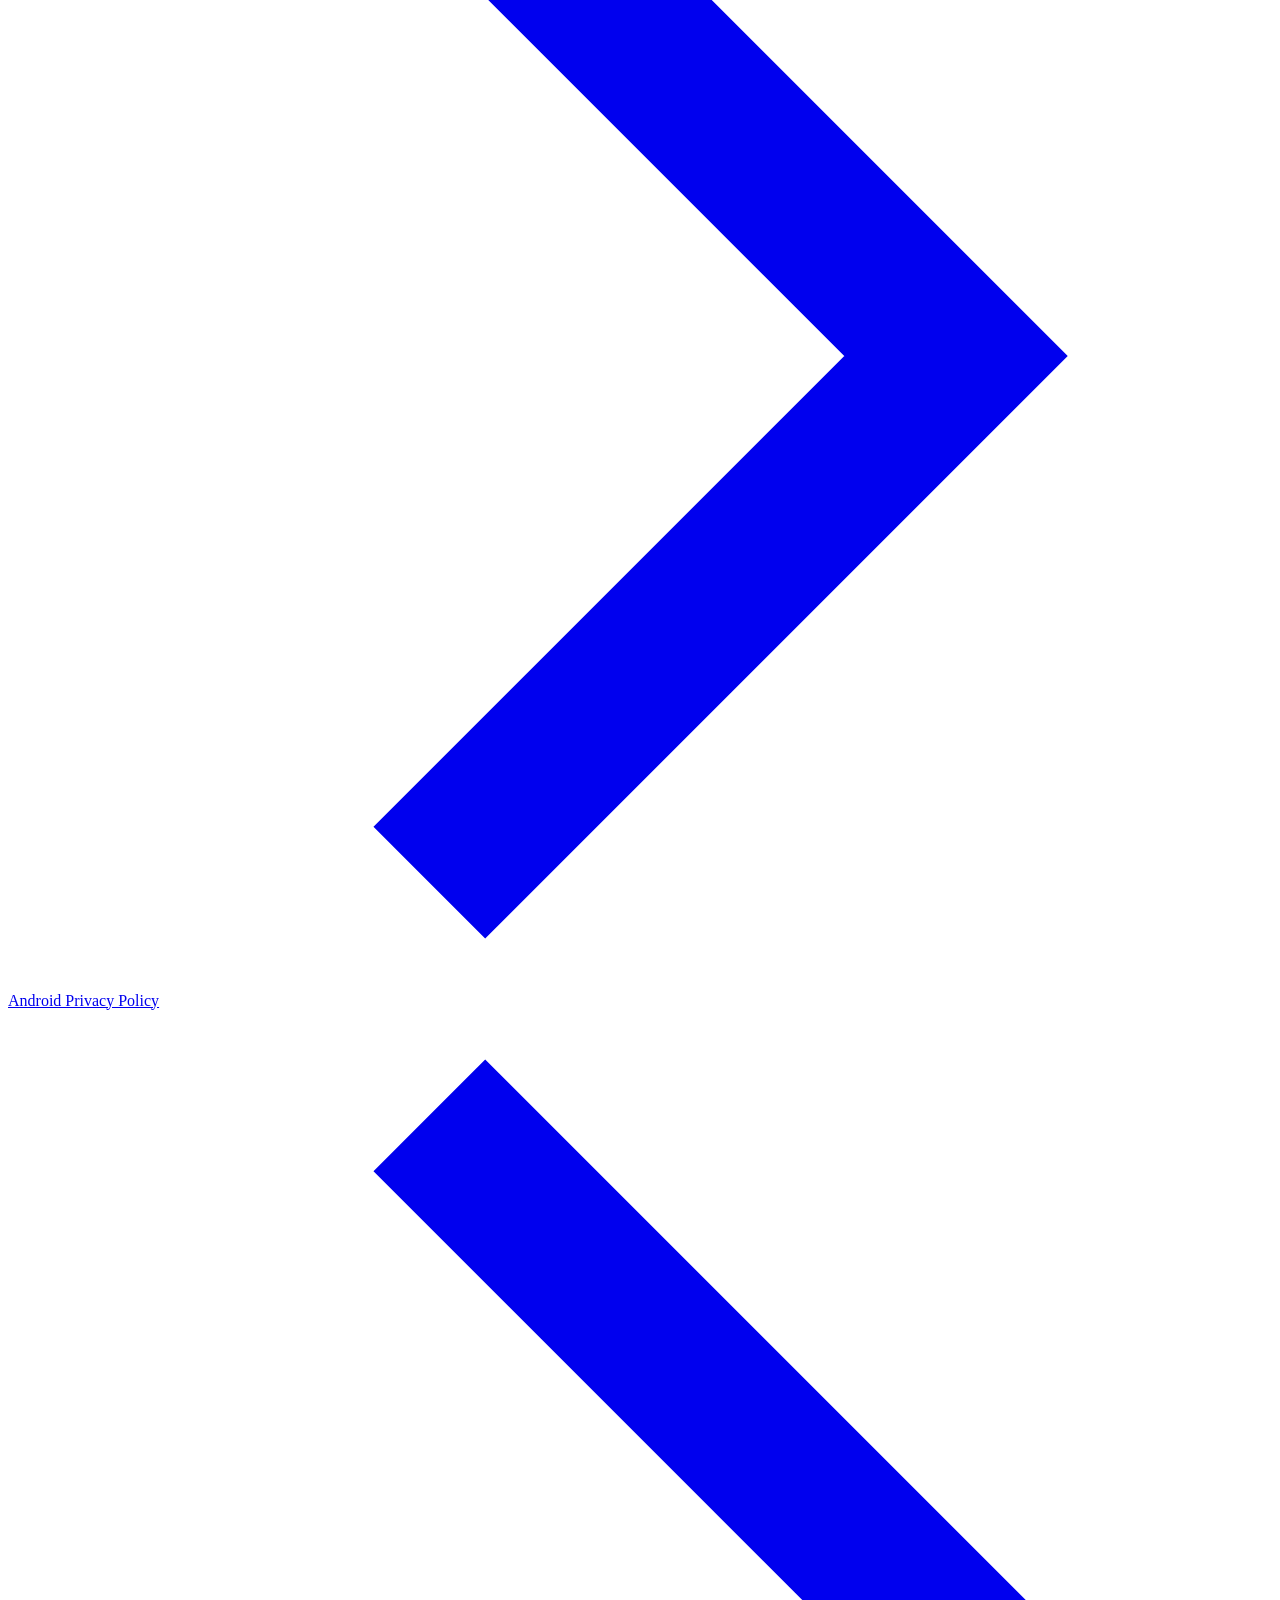
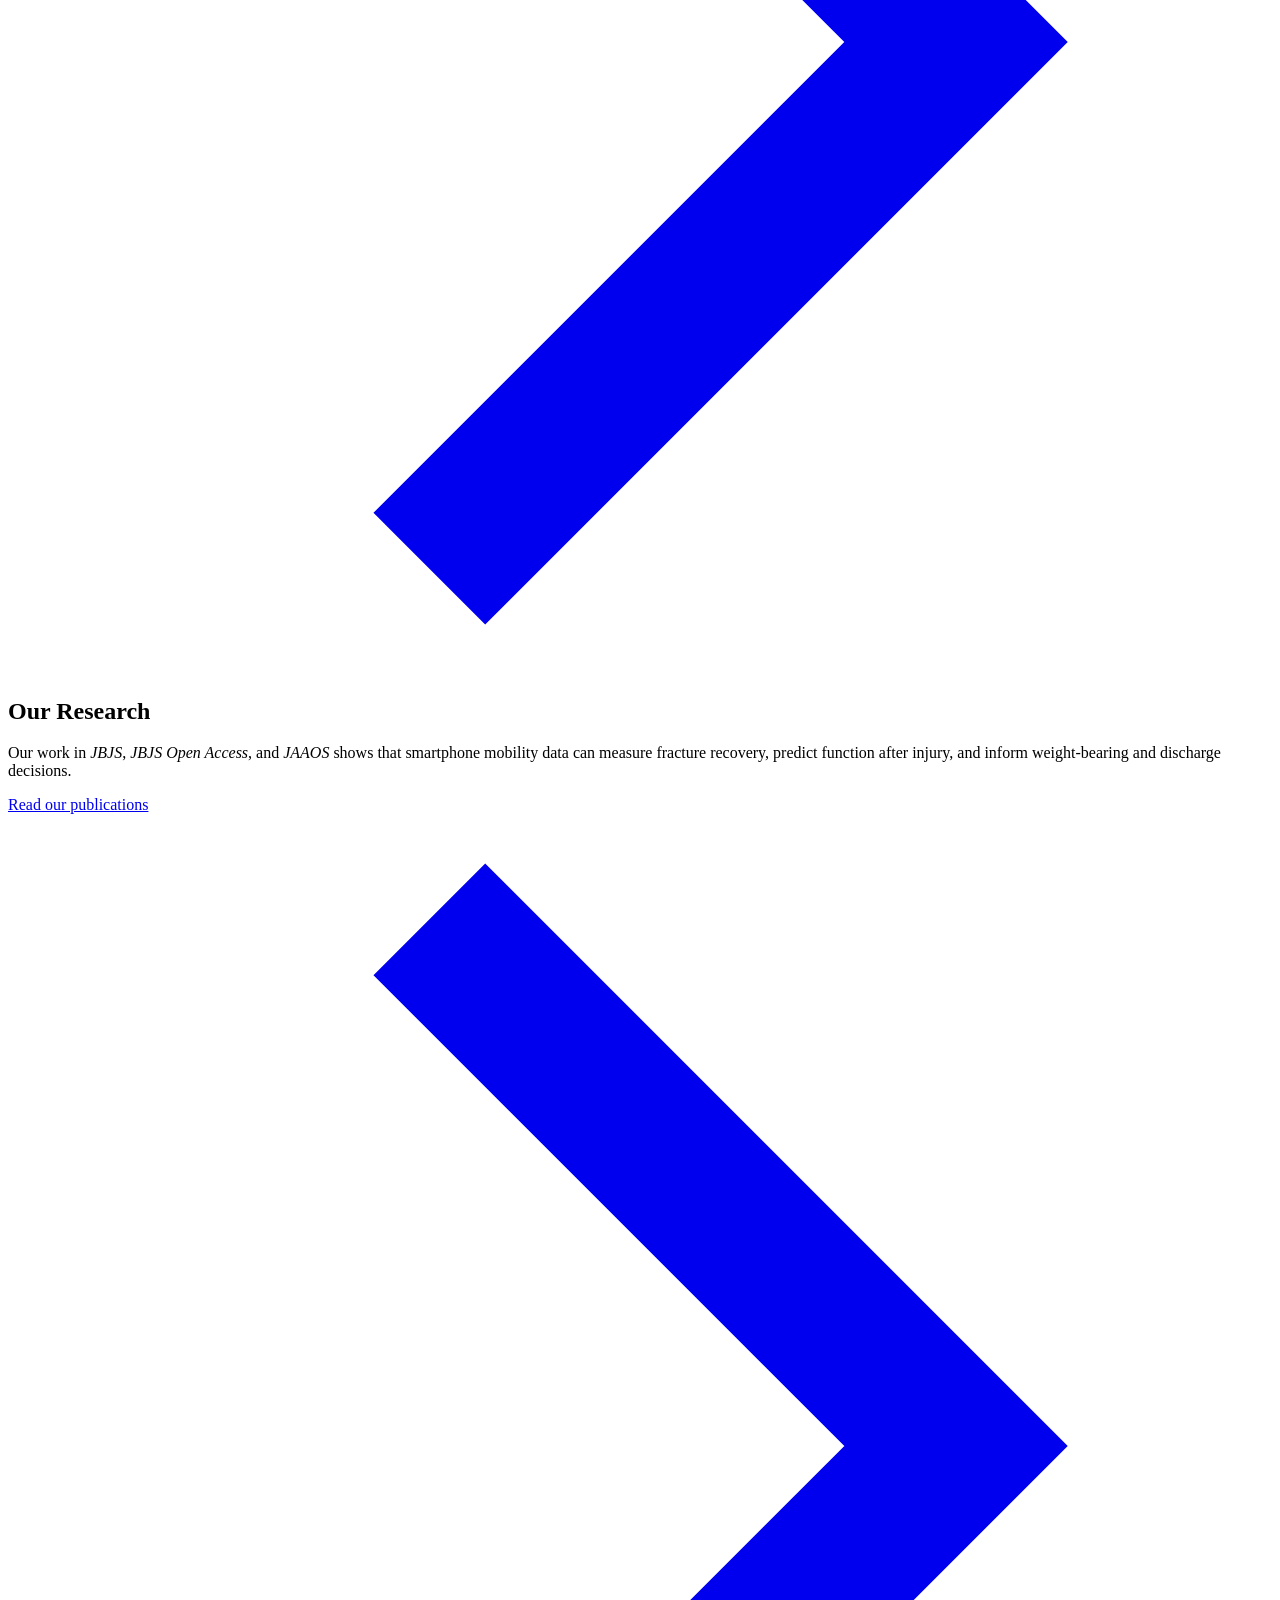
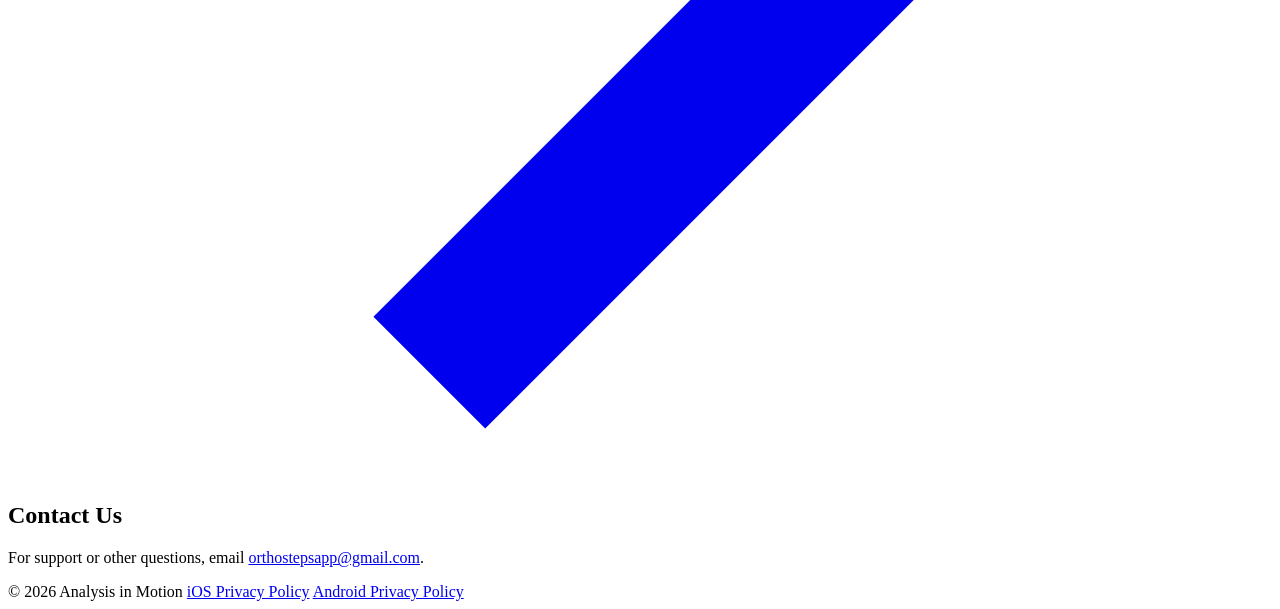
==== commit a5e2ad50: "Add Google Play link for the OrthoSteps Android app Co-Authored-By: Claude Opus 5.5 <noreply@anthrop" ====
--- a/public/index.html
+++ b/public/index.html
@@ -46,6 +46,7 @@
         <p>Step and gait tracking for participants in orthopaedic research studies.</p>
         <div class="buttons">
           <a class="pill" href="https://apps.apple.com/us/app/orthosteps/id6744853010">App Store <svg viewBox="0 0 12 12" aria-hidden="true"><path d="M4 1l5 5-5 5" fill="none" stroke="currentColor" stroke-width="1.5"/></svg></a>
+          <a class="pill" href="https://play.google.com/store/apps/details?id=org.orthosteps.android">Google Play <svg viewBox="0 0 12 12" aria-hidden="true"><path d="M4 1l5 5-5 5" fill="none" stroke="currentColor" stroke-width="1.5"/></svg></a>
           <a class="pill" href="/privacy/ios">iOS Privacy Policy <svg viewBox="0 0 12 12" aria-hidden="true"><path d="M4 1l5 5-5 5" fill="none" stroke="currentColor" stroke-width="1.5"/></svg></a>
           <a class="pill" href="/privacy/android">Android Privacy Policy <svg viewBox="0 0 12 12" aria-hidden="true"><path d="M4 1l5 5-5 5" fill="none" stroke="currentColor" stroke-width="1.5"/></svg></a>
         </div>
